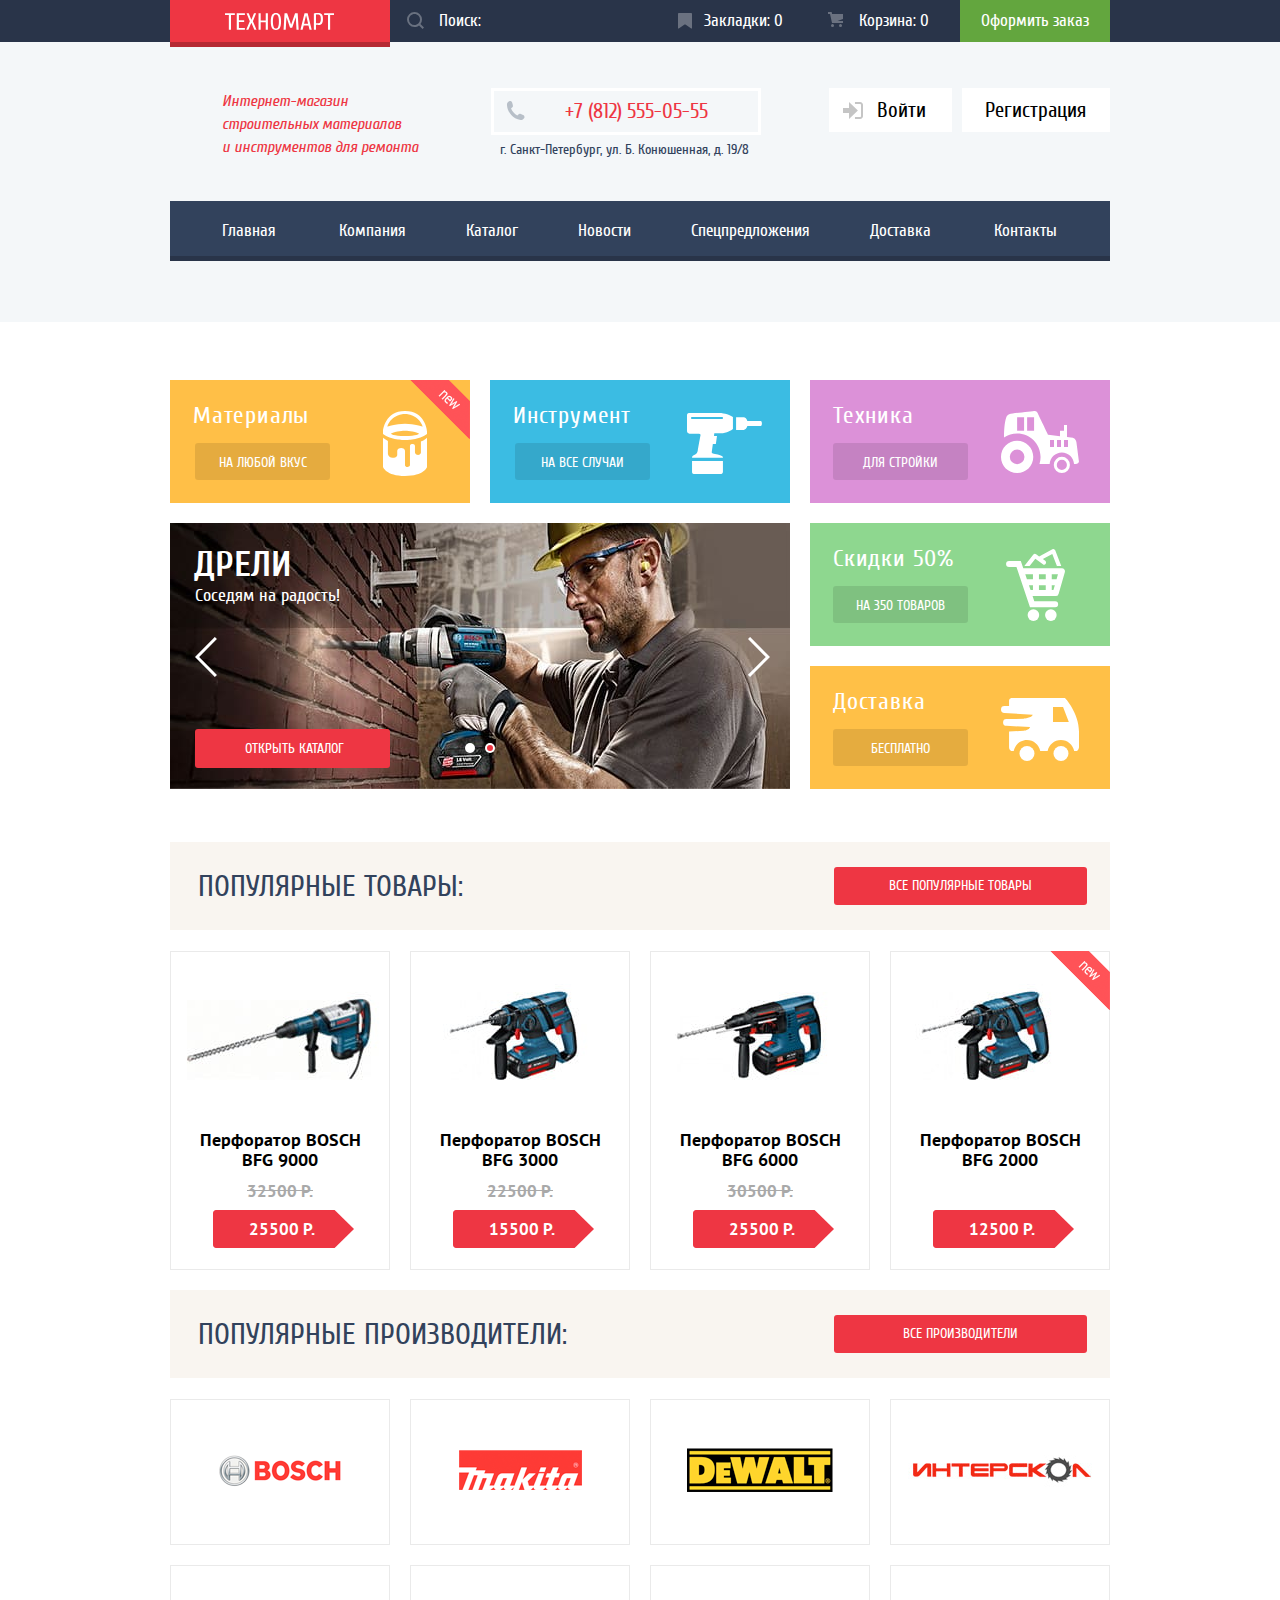
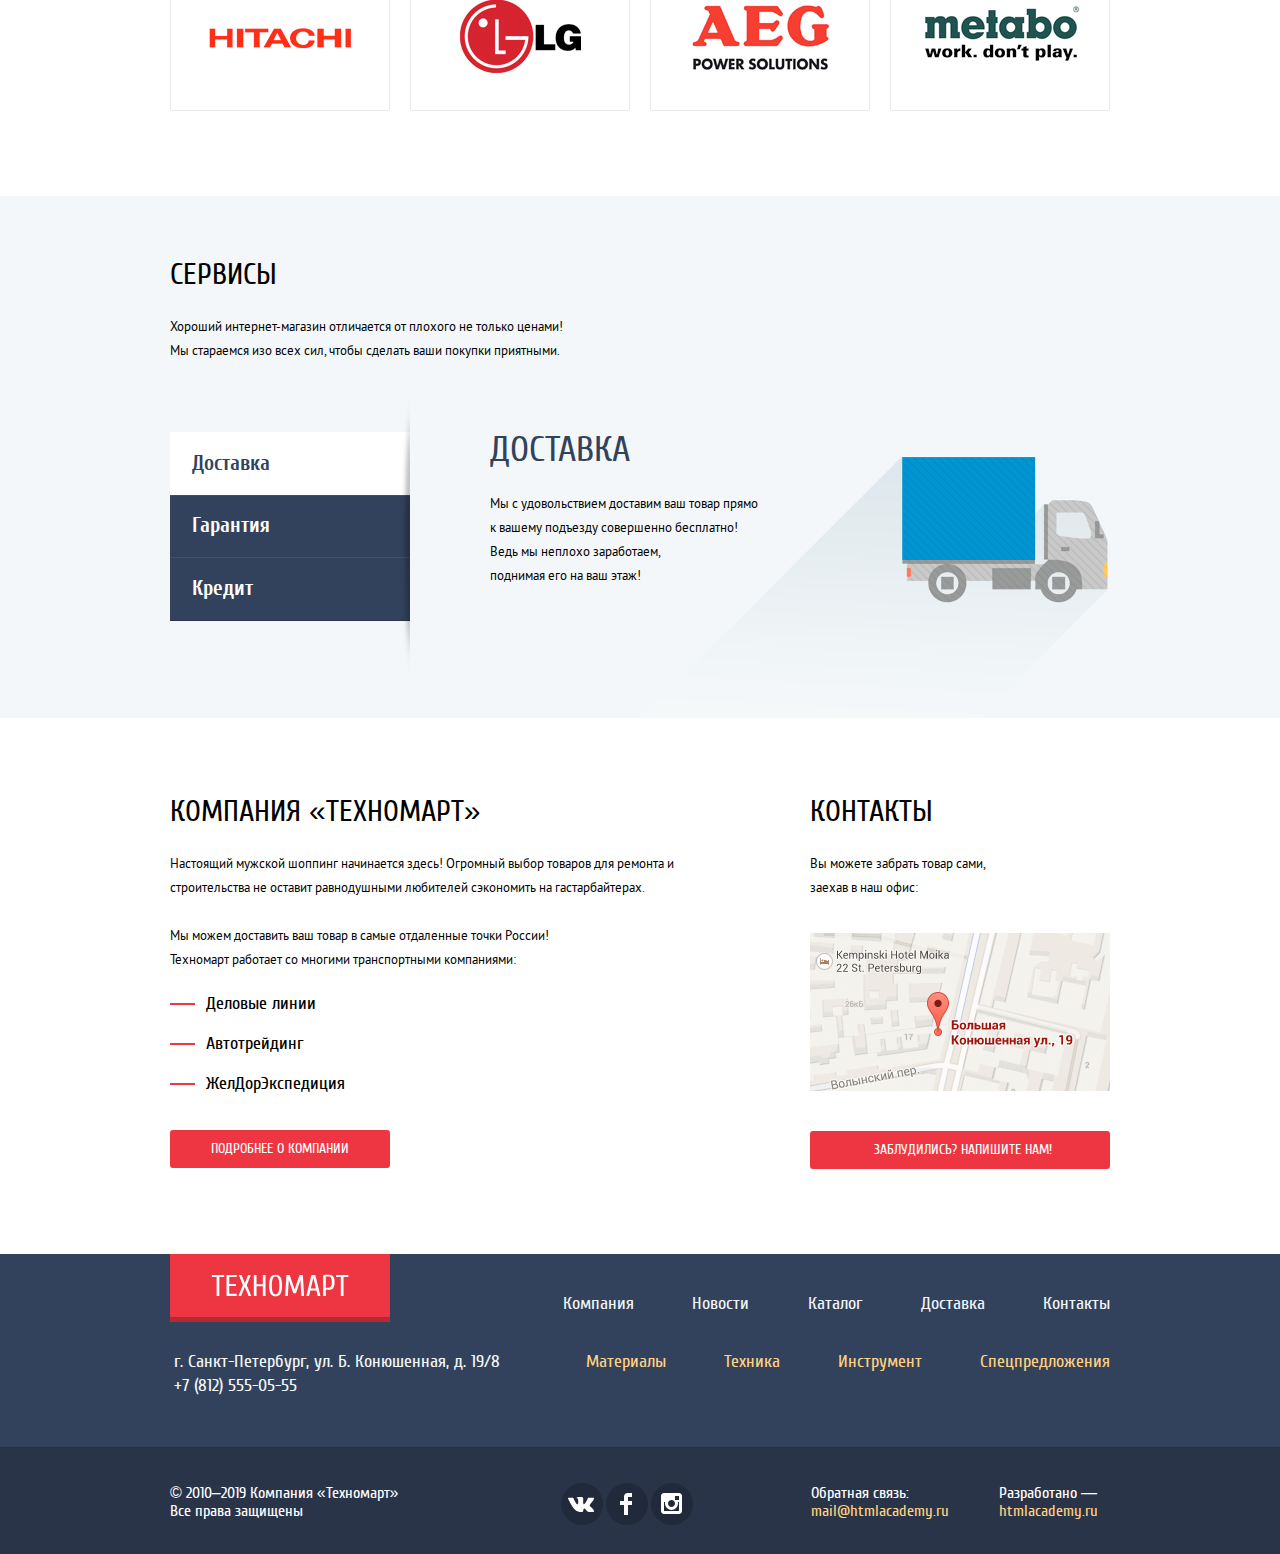
==== index.html @ 4da07284 "Завершила стилизацию" ====
<!DOCTYPE html>
<html lang="ru">
  <head>
    <meta charset="utf-8">
    <title>HTML Academy: Техномарт</title>
    <link href="css/normalize.css" rel="stylesheet">
    <link href="css/style.css" rel="stylesheet">
  </head>
  <body>

    <!--Размтетка шапки-->

      <header class="main-header">
        <div class="main-navigation">
          <div class="main-navigation-wrapper container">
            <a class="main-header-logo">
              <img src="img/logo-technomart.svg" alt="Техномарт" width="109" height="19">
            </a>
            <form class="search" action="https://echo.htmlacademy.ru/" method="GET">
              <label class="visually-hidden" for="search">Поиск</label>
              <input class="search-input" type="text" id="search" name="search" placeholder="Поиск:">
              <button class="search-button" type="submit">
                <svg xmlns="http://www.w3.org/2000/svg" width="17" height="17" viewBox="0 0 17 17"><path fill="#ffffff" d="M17 15.586l-3.542-3.542A7.465 7.465 0 0 0 15 7.5 7.5 7.5 0 1 0 7.5 15c1.71 0 3.282-.579 4.544-1.542L15.586 17 17 15.586zM2 7.5C2 4.467 4.467 2 7.5 2 10.532 2 13 4.467 13 7.5c0 3.032-2.468 5.5-5.5 5.5A5.506 5.506 0 0 1 2 7.5z"/></svg>
                <span class="visually-hidden">Кнопка поиска</span>
              </button>
            </form>
            <ul>
              <li><a class="main-navigation-links bookmarks" href="#">Закладки: 0</a></li>
              <li><a class="main-navigation-links basket" href="#">Корзина: 0</a></li>
              <li><a class="order" href="#">Оформить заказ</a></li>
            </ul>
          </div>
        </div>

        <div class="user-navigation container">
          <h1>Интернет-магазин строительных материалов и&nbsp;инструментов для ремонта</h1>
          <p class="user-navigation-contacts">
            <a class="phone" href="tel:+78125550555">+7 (812) 555-05-55</a>
            <span class="adress">г. Санкт-Петербург, ул. Б. Конюшенная, д. 19/8</span>
          </p>
          <ul>
            <li>
              <a class="user-navigation-button login" href="#">
                <svg xmlns="http://www.w3.org/2000/svg" width="20" height="17" viewBox="0 0 20 17">
                  <path fill="#c5c5c5" d="M14.875 8.5L6 0v6H0v5h6v6z"/>
                  <path fill="#c5c5c5" d="M16.986 15.01h-5.027V17h5.027c2.178 0 3.004-1.81 3.029-3.026V3.028C19.99 1.811 19.164 0 16.986 0h-5.027v1.99h5.027c.839 0 .992.681 1.01 1.057v10.904c-.017.376-.171 1.059-1.01 1.059z"/>
                </svg>
                <span>Войти</span>
              </a>
            </li>
            <li><a class="user-navigation-button registration" href="#">Регистрация</a></li>
          </ul>
        </div>

        <nav class="site-navigation container">
          <ul>
            <li class="site-navigation-main-link"><a >Главная</a></li>
            <li class="site-navigation-company-link"><a href="about-company.html">Компания</a></li>
            <li><a href="catalog.html">Каталог</a></li>
            <li><a href="news.html">Новости</a></li>
            <li><a href="special-offer.html">Спецпредложения</a></li>
            <li><a href="delivery.html">Доставка</a></li>
            <li class="site-navigation-contacts-link"><a href="#contacts">Контакты</a></li>
          </ul>
        </nav>
      </header>

    <!--Разметка основной части-->

      <main>
        <section class="catalog container">
          <h2 class="visually-hidden">Ассортимент</h2>
            <ul class="assortment assortment-wrapper">
              <li class="materials flag">
                <span>Материалы</span>
                <a href="materials.html">На любой вкус</a>
              </li>
              <li class="tool">
                <span>Инструмент</span>
                <a href="tool.html">На все случаи</a>
              </li>
              <li class="technics">
                <span>Техника</span>
                <a href="technics.html">Для стройки</a>
              </li>
            </ul>

            <div class="slide-wrapper">
              <div class="slide-container">
                <ul class="slide-tool">
                  <li class="drill">
                    <h3>Дрели</h3>
                    <span>Соседям на радость!</span>
                    <img src="img/slide-image1.jpg" alt="Дрели" width="620" height="266">
                    <a class="red-button slide-red-button" href="catalog-drill.html">Открыть каталог</a>
                  </li>
                  <li class="hummer-drill">
                    <h3>Перфораторы</h3>
                    <span>Настоящие мужские игрушки</span>
                    <img src="img/slide-image2.jpg" alt="Перфораторы" width="620" height="266">
                    <a class="red-button slide-red-button" href="catalog-hammer-drill.html">Открыть каталог</a>
                  </li>
                </ul>
                <div>
                  <button class="forward" type="button"><span class="visually-hidden">Вперед</span></button>
                  <button class="back" type="button"><span class="visually-hidden">Назад</span></button>
                </div>
                <div>
                  <button class="slide-1" type="button"><span class="visually-hidden">Слайд 1</span></button>
                  <button class="slide-2 indicator" type="button"><span class="visually-hidden">Слайд 2</span></button>
                </div>
              </div>

              <ul class="assortment">
                <li class="discounts">
                  <span>Скидки 50%</span>
                 <a href="discounts.html">На 350 ТОВАРОВ</a>
               </li>
                <li class="delivery">
                  <span>Доставка</span>
                  <a href="delivery.html">Бесплатно</a>
                </li>
              </ul>
            </div>
        </section>

        <section class="goods container">
          <div class="popular">
            <h2>Популярные товары:</h2>
            <a class="red-button red-button-popular" href="popular.html">Все популярные товары</a>
          </div>
          <ul class="catalog-list list-wrapper">
            <li class="catalog-item">
              <a href="catalog-item.html">
                <h3>Перфоратор BOSCH BFG 9000</h3>
                <p class="catalog-item-image">
                  <img src="img/item-image1.jpg"  alt="Перфоратор BOSCH BFG 9000" width=218 height="170">
                </p>
              </a>
              <del>32500 р.</del>
              <p class="new-price">25500 р.</p>
              <div class="item-buttons">
                <button class="button-buy" type="button">Купить</button>
                <button class="button-bookmark" type="button">В закладки</button>
              </div>
            </li>

            <li class="catalog-item">
             <a href="catalog-item.html">
               <h3>Перфоратор BOSCH BFG 3000</h3>
               <p class="catalog-item-image">
                 <img src="img/item-image2.jpg" alt="Перфоратор BOSCH BFG 3000" width="218" height="170">
               </p>
             </a>
             <del>22500 р.</del>
             <p class="new-price">15500 р.</p>
             <div class="item-buttons">
               <button class="button-buy" type="button">Купить</button>
               <button class="button-bookmark" type="button">В закладки</button>
             </div>
           </li>

            <li class="catalog-item">
              <a href="catalog-item.html">
                <h3>Перфоратор BOSCH BFG 6000</h3>
                <p class="catalog-item-image">
                  <img src="img/item-image3.jpg" alt="Перфоратор BOSCH BFG 6000" width="218" height="170">
                </p>
              </a>
              <del>30500 р.</del>
              <p class="new-price">25500 р.</p>
              <div class="item-buttons">
                <button class="button-buy" type="button">Купить</button>
                <button class="button-bookmark" type="button">В закладки</button>
              </div>
            </li>

            <li class="catalog-item no-sale-item flag">
              <a href="catalog-item.html">
                <h3>Перфоратор BOSCH BFG 2000</h3>
                <p class="catalog-item-image">
                  <img src="img/item-image4.jpg" alt="Перфоратор BOSCH BFG 2000" width="218" height="170">
                </p>
              </a>
              <p class="new-price">12500 р.</p>
              <div class="item-buttons">
                <button class="button-buy" type="button">Купить</button>
                <button class="button-bookmark" type="button">В закладки</button>
              </div>
            </li>
          </ul>
        </section>

        <section class="manufacturers container">
          <div class="popular">
            <h2>Популярные производители:</h2>
            <a class="red-button red-button-popular" href="manufacturers.html">Все производители</a>
          </div>
          <ul class="manufacturers-item">
            <li>
              <a class="item-bosch" href="#">
                <img src="img/bosch.png" alt="BOSCH" width="126" height="37">
              </a>
            </li>

            <li>
              <a class="item-makita" href="#">
                <img src="img/makita.png" alt="Makita" width="123" height="40">
              </a>
            </li>

            <li>
              <a class="item-dewalt" href="#">
                <img src="img/de-walt.png" alt="DeWALT" width="146" height="44">
              </a>
            </li>

            <li>
              <a class="item-interscol" href="#">
                <img src="img/interscol.png" alt="Интерскол" width="200" height="88">
              </a>
            </li>

            <li>
              <a class="item--hitachi" href="#">
                <img src="img/hitachi.png" alt="HITACHI" width="169" height="31">
              </a>
            </li>

            <li>
              <a class="item-lg" href="#">
                <img src="img/lg.png" alt="LG" width="121" height="73">
              </a>
            </li>

            <li>
              <a class="item-aeg" href="#">
                <img src="img/aeg.png" alt="AEG power solitions" width="151" height="96">
              </a>
            </li>

            <li>
              <a class="item-metabo" href="#">
                <img src="img/metabo.png" alt="Metabo" width="204" height="69">
              </a>
            </li>
          </ul>
        </section>

        <section class="services">
          <div class="container">
            <h2 class="heading">Сервисы</h2>
            <p class ="description">Хороший интернет-магазин отличается от плохого не только ценами!<br>
              Мы стараемся изо всех сил, чтобы сделать ваши покупки приятными.</p>
            <div class="services-slide-wrapper">
              <div class="services-buttons">
                <button class="services-button services-active" type="button">Доставка</button>
                <button class="services-button" type="button">Гарантия</button>
                <button class="services-button" type="button">Кредит</button>
              </div>
              <ul class="services-slider">
                <li class="slide-delivery">
                  <h3 class="services-heading">Доставка</h3>
                  <p class="services-description">Мы с удовольствием доставим ваш товар прямо
                    к вашему подъезду совершенно бесплатно!
                    Ведь мы неплохо заработаем,<br>
                    поднимая его на ваш этаж!</p>
                </li>
                <li class="slide-guarantee">
                  <h3 class="services-heading">Гарантия</h3>
                  <p class ="services-description">Если купленный у нас товар поломается или заискрит,<br>
                    а также в случае пожара, спровоцированного его возгоранием, вы всегда можете быть уверены в нашей гарантии. Мы обменяем сгоревший товар на новый.<br>
                    Дом уж восстановите как-нибудь сами.</p>
                </li>
                <li class="slide-credit">
                  <h3 class="services-heading">Кредит</h3>
                  <p class ="services-description">Залезть в долговую яму стало проще!
                    Кредитные консультанты придут вам на помощь.</p>
                  <a class="red-button credit-red-button" href="#">Отправить заявку</a>
                </li>
              </ul>
            </div>
          </div>
        </section>

        <section class="about-company container">
          <div class="about-company-wrapper">
            <h2 class="visually-hidden">О компании</h2>
            <div class="about-company-transport">
              <h3 class="heading">Компания «Техномарт»</h3>
              <p class ="description">Настоящий мужской шоппинг начинается здесь!
              Огромный выбор товаров для ремонта и строительства
              не оставит равнодушными любителей сэкономить на гастарбайтерах.
              </p>
              <div class="transport-wrapper">
                <p class ="description">Мы можем доставить ваш товар в самые отдаленные точки России!
                Техномарт работает со многими транспортными компаниями:
                </p>
                <ul>
                  <li>Деловые линии</li>
                  <li>Автотрейдинг</li>
                  <li>ЖелДорЭкспедиция</li>
                </ul>
              </div>
              <a class="red-button" href="about-company.html">Подробнее о компании</a>
            </div>
          </div>

          <div class="contacts-wrapper">
            <div class="contacts" id="contacts">
              <h3 class="heading">Контакты</h3>
              <p class ="description">Вы можете забрать товар сами,<br>
              заехав в наш офис:</p>
            </div>
            <a class="map" href="map.html">
              <img src="img/map.png" alt="Наш адрес: г. Санкт-Петербург, ул. Большая Конюшенная, дом 19/8" width="300" height="158">
            </a>
            <a class="red-button" href="modal-window.html">Заблудились? Напишите нам!</a>
          </div>
        </section>
      </main>

    <!--Разметка футера-->

      <footer class="main-footer">
        <div class="container">
          <div class="footer-flex">
            <div class="footer-logo-wrapper">
              <a class="logo-footer">
                <img src="img/logo-footer.svg" alt="Техномарт" width="138" height="23">
              </a>
              <address class="footer-adress">г. Санкт-Петербург, ул. Б. Конюшенная, д. 19/8
                +7 (812) 555-05-55
              </address>
            </div>
            <div class="footer-nav-wrapper">
              <ul class="footer-nav">
                <li><a href="about-company.html">Компания</a></li>
                <li><a href="news.html">Новости</a></li>
                <li><a href="catalog.html">Каталог</a></li>
                <li><a href="delivery.html">Доставка</a></li>
                <li><a href="#contacts">Контакты</a></li>
              </ul>
              <ul class="footer-assortment">
                <li><a href="materials.html">Материалы</a></li>
                <li><a href="technics.html">Техника</a></li>
                <li><a href="tool.html">Инструмент</a></li>
                <li><a href="special-offer.html">Спецпредложения</a></li>
              </ul>
            </div>
          </div>
        </div>

        <div class="footer-copyright">
          <div class="copyright-wrapper container">
            <p class="footer-copyright-company">© 2010–2019 Компания «Техномарт»
              <span>Все права защищены</span>
            </p>
            <div class="footer-social">
              <a class="social-button footer-vkontakte" href="#"><span class="visually-hidden">Вконтакте</span></a>
              <a class="social-button footer-facebook" href="#"><span class="visually-hidden">Фейсбук</span></a>
              <a class="social-button footer-instagram" href="#"><span class="visually-hidden">Инстаграм</span></a>
            </div>
            <p class="feedback">
              <span>Обратная связь:</span>
              <span><a class="copyright-links" href="mailto:mail@htmlacademy.ru">mail@htmlacademy.ru</a></span>
            </p>
            <p class="development">
              <span>Разработано —</span>
              <a class="copyright-links" href="https://htmlacademy.ru/intensive/htmlcss">htmlacademy.ru</a>
            </p>
          </div>
       </div>
     </footer>

     <!--Модальные окна-->

      <section class="modal modal-form">
        <h2 class="visually-hidden">Форма обратной связи</h2>
        <form action="https://echo.htmlacademy.ru/" method="POST">
          <div class="modal-form-wrapper">
            <p class="modal-name">
              <label class="modal-label" for="user-name">Ваше имя:</label>
              <input class="modal-placeholder user-data" type="text" name="user-name" id="user-name" placeholder="Имя Фамилия">
            </p>
            <p class="modal-email">
              <label class="modal-label" for="user-email">Ваш e-mail:</label>
              <input class="modal-placeholder user-data" type="email" name="user-email" id="user-email" placeholder="email@example.com">
            </p>
          </div>
          <p class="modal-letter">
            <label class="modal-label" for="letter">Текст письма:</label>
            <textarea class="modal-placeholder user-letter" name="letter" id="letter" rows="4" cols="80" placeholder="В свободной форме"></textarea>
          </p>
          <div class="modal-buttons">
            <button class="red-button modal-button" type="submit">Отправить</button>
            <button class="modal-close" type="button">
              <span class="visually-hidden">Закрыть</span>
            </button>
          </div>
        </form>
      </section>

      <div class="modal modal-map">
        <iframe src="https://www.google.com/maps/embed?pb=!1m18!1m12!1m3!1d1998.599104034157!2d30.32125608441093!3d59.93879418736833!2m3!1f0!2f0!3f0!3m2!1i1024!2i768!4f13.1!3m3!1m2!1s0x4696310fca5ba729%3A0xea9c53d4493c879f!2z0JHQvtC70YzRiNCw0Y8g0JrQvtC90Y7RiNC10L3QvdCw0Y8g0YPQuy4sIDE5LCDQodCw0L3QutGCLdCf0LXRgtC10YDQsdGD0YDQsywgMTkxMTg2!5e0!3m2!1sru!2sru!4v1580028129261!5m2!1sru!2sru" width="940" height="446" style="border:0;" allowfullscreen=""></iframe>
        <button class="modal-close" type="button">
          <span class="visually-hidden">Закрыть</span>
        </button>
      </div>

  </body>
</html>
---- css/style.css ----
@font-face {
  font-family: "Cuprum";
  font-style: normal;
  font-weight: 400;
  src: url("../fonts/cuprum.woff2") format("woff2"),
       url("../fonts/cuprum.woff") format("woff");

}

@font-face {
  font-family: "Cuprum";
  font-style: italic;
  font-weight: 400;
  src: url("../fonts/cuprumitalic.woff2") format("woff2"),
       url("../fonts/cuprumitalic.woff") format("woff");
}

@font-face {
  font-family: "Cuprum";
  font-style: normal;
  font-weight: 700;
  src: url("../fonts/cuprumbold.woff2") format("woff2"),
       url("../fonts/cuprumbold.woff") format("woff");
}


@font-face {
  font-family: "PT Sans";
  font-style: normal;
  font-weight: 400;
  src: url("../fonts/ptsans.woff2") format("woff2"),
       url("../fonts/ptsans.woff") format("woff");
}


@font-face {
  font-family: "PT Sans";
  font-style: normal;
  font-weight: 700;
  src: url("../fonts/ptsansbold.woff2") format("woff2"),
       url("../fonts/ptsansbold.woff") format("woff");
}


*, *::before, *::after {
  box-sizing: inherit;
}

html {
  box-sizing: border-box;
}

body {
  min-width: 960px;
  margin: 0;
  padding: 0;

  font-family: "PT Sans", Arial, sans-serif;
  font-size: 13px;
  line-height: 24px;
  font-weight: 400;
  color: #000000;

  background-color: #ffffff;
  background-repeat: no-repeat;
}

.container {
  width: 960px;
  padding-left: 10px;
  padding-right: 10px;
  margin: 0 auto;
}

a {
  text-decoration: none;
}

img {
  max-width: 100%;
  height: auto;
}

.visually-hidden {
  position: absolute;
  width: 1px;
  height: 1px;
  margin: -1px;
  padding: 0;

  overflow: hidden;
  border: 0;
  clip: rect(0 0 0 0);
}


/*Стилизация header*/

.main-header {
  padding-bottom: 48px;

  font-family: "Cuprum", Arial, sans-serif;
  background-color: #f4f7f9;
}

.main-navigation,
.search-input {
  font-size: 17px;
  line-height: 18px;
  color: #ffffff;

  background-color: #293449;
}

.main-navigation-wrapper {
  display: flex;
  flex-wrap: wrap;
}

.main-header-logo {
  display: block;
  width: 220px;
  padding-top: 13px;
  padding-right: 56px;
  padding-bottom: 7px;
  padding-left: 55px;

  background-color: #ee3643;
  box-shadow: 0px 5px 0 0 #b52933;
}

.main-header-logo:hover,
.main-header-logo:focus {
  background-color: #ca2c37;
  outline: none;
}

.main-header-logo:active {
  background-color: #ba2732;
  outline: none;
}

.search {
  display: flex;
  justify-content: flex-end;
  flex-direction: row-reverse;
  width: 270px;
}

.search-button {
  width: 45px;
  background-color: #293449;
  border: none;
}

.search-button svg {
  width: 17px;
  height: 17px;
  margin-top: 3px;
  margin-left: 5px;
}

.search-button path {
  opacity: 0.3;
}

.search-input {
  display: block;
  width: 221px;
  padding-top: 12px;
  padding-bottom: 12px;
  padding-left: 4px;

  border: none;
}

.search-input::placeholder {
  color: #ffffff;
  opacity: 1;
}

.search-input:hover + .search-button {
  background-color: #212a3a;
}

.search-input:hover + .search-button path {
  opacity: 1;
}

.search-input:focus + .search-button {
  background-color: #ffffff;
}

.search-input:focus + .search-button path {
  fill: #ee3643;
  opacity: 1;
}

.main-navigation ul {
  display: flex;
  justify-content: flex-end;
  flex-wrap: wrap;
  width: 450px;
  margin-top: 0px;
  margin-bottom: 0px;
  margin-left: auto;
  padding: 0px;

  list-style: none;
}

.main-navigation li {
  width: 150px;
}

.main-navigation a {
  display: block;

  color: inherit;
}

.search-input:hover,
.main-navigation-links:hover,
.main-navigation-links:focus {
  background-color: #212a3a;
  outline: none;
}

.search-input:focus {
  background-color: #ffffff;
  outline: none;
  color: #000000;
}

.main-navigation-links {
  padding-left: 44px;
  padding-top: 12px;
  padding-bottom: 12px;
}

.main-navigation-links:active {
  background-color: #161d29;
  outline: none;
  color: rgba(255, 255, 255, 0.6);
}

.bookmarks {
  position: relative;
}

.bookmarks::before {
  content: "";
  position: absolute;

  width: 14px;
  height: 16px;

  background-image: url("../img/icon-bookmark.svg");
  background-repeat: no-repeat;

  top: 13px;
  left: 18px;

  opacity: 0.3;
}

.basket {
  position: relative;

  padding-left: 49px;
}

.basket::before {
  content: "";
  position: absolute;

  width: 15px;
  height: 15px;

  background-image: url("../img/icon-cart.svg");
  background-repeat: no-repeat;

  top: 12px;
  left: 18px;

  opacity: 0.3;
}

.bookmarks:hover::before,
.bookmarks:focus::before,
.basket:hover::before,
.basket:focus::before {
  opacity: 1;
}

.bookmarks:active::before,
.basket:active::before {
  opacity: 0.5;
}
.order {
  text-align: center;
  padding-top: 12px;
  padding-bottom: 12px;

  background-color: #63a63e;
}

.order:hover,
.order:focus {
  background-color: #5fbb2d;
  outline: none;
}

.order:active {
  background-color: #518534;
  outline: none;
  color: rgba(255, 255, 255, 0.5);
}

.user-navigation {
  display: flex;
  flex-wrap: wrap;
  margin-bottom: 39px;
  padding-top: 30px;
}

.user-navigation h1,
.user-navigation-name {
  width: 200px;
  margin-left: 52px;
  margin-top: 18px;
  margin-bottom: 0px;

  font-size: 16px;
  line-height: 23px;
  font-weight: 400;
  font-style: italic;
  color: #ee3643;
}

.user-navigation-contacts {
  display: flex;
  flex-direction: column;
  width: 280px;
  margin-top: 16px;
  margin-left: 69px;
  margin-bottom: 0px;
}

.phone {
  width: 270px;
  position: relative;
  padding-top: 10px;
  padding-right: 49px;
  padding-bottom: 10px;
  padding-left: 69px;

  font-size: 21px;
  line-height: 21px;
  text-align: center;
  color: #ee3643;

  border: 3px solid #ffffff;
}

.phone::before {
  content: "";
  position: absolute;

  width: 19px;
  height: 19px;

  background-image: url("../img/icon-phone.svg");
  background-repeat: no-repeat;

  top: 10px;
  left: 12px;
}

.adress {
  display: block;
  margin-top: 3px;
  margin-left: 9px;

  font-size: 14px;
  line-height: 24px;
  color: #32425c;
}

.user-navigation ul {
  display: flex;
  justify-content: space-between;
  flex-wrap: wrap;
  margin-top: 28px;
  margin-bottom: 0px;
  margin-left: auto;
  padding-left: 0px;

  list-style: none;
}

.user-navigation-button {
  padding-top: 10px;
  padding-bottom: 10px;

  font-size: 21px;
  line-height: 21px;
  color: #000000;

  background-color: #ffffff;
}

.user-navigation-button:hover,
.user-navigation-button:focus {
  color: #ee3643;
  outline: none;
}

.user-navigation-button:active {
  color: rgba(0, 0, 0, 0.3);
  outline: none;
}

.login {
  position: relative;
  padding-right: 26px;
  padding-left: 48px;
}

.login svg {
  position: absolute;
  width: 20px;
  height: 17px;

  top: 14px;
  left: 14px;
}

.login:hover path,
.login:focus path {
  fill: #32425C;
}

.login:active path {
  fill: #c5c5c5;
}

.registration {
  margin-left: 10px;
  padding-right: 24px;
  padding-left: 23px;
}

.site-navigation {
  width: 940px;
  margin: 0 auto;
  padding: 0px;

  background-color: #32425c;
  box-shadow: inset 0px -5px 0 0 #293449;
}

.site-navigation ul {
  display: flex;
  flex-wrap: wrap;

  margin-top: 0px;
  margin-right: 0px;
  margin-left: 0px;
  padding-left: 0px;
  padding-right: 0px;

  list-style: none;
}

.site-navigation a {
  display: block;
  padding-top: 21px;
  padding-right: 30px;
  padding-bottom: 22px;
  padding-left: 30px;

  font-size: 17px;
  line-height: 17px;
  text-align: center;
  color: #ffffff;
}

.site-navigation-main-link a {
  padding-left: 52px;
}

.site-navigation-company-link a,
.site-navigation-contacts-link a {
  padding-left: 33px;
}

.site-navigation-contacts-link a {
  padding-right: 52px;
}

.site-navigation a:hover,
.site-navigation a:focus {
  background-color: #293449;
  outline: none;
}

.site-navigation a:active {
  background-color: #1d2739;
  color: rgba(255, 255, 255, 0.5);
  outline: none;
}

/*стилизация main*/


.catalog {
  margin-bottom: 53px;

  font-family: "Cuprum", Arial, sans-serif;
}

.assortment {
  padding-left: 0px;
  margin-top: 0px;
  margin-bottom: 0px;

  list-style: none;
}

.assortment-wrapper {
  display: flex;
  justify-content: space-between;
  flex-wrap: wrap;

  margin-top: 58px;
  margin-bottom: 20px;
}

.assortment li {
  width: 300px;
  padding-top: 21px;
  padding-bottom: 23px;
  padding-left: 23px;
}

.assortment span {
  display: block;
  margin-bottom: 12px;

  font-size: 24px;
  line-height: 30px;
  color: #ffffff;
  letter-spacing: 0.8px;
}

.assortment a {
  display: block;
  width: 135px;

  margin-left: 2px;
  padding-top: 11px;
  padding-bottom: 8px;

  font-size: 14px;
  line-height: 18px;
  color: #ffffff;
  text-transform: uppercase;
  text-align: center;

  background-color: rgba(0, 0, 0, 0.1);
  border-radius: 3px;
}

.assortment a:hover,
.assortment a:focus {
  background-color: rgba(0, 0, 0, 0.2);
  outline: none;
}

.assortment a:active {
  background-color: rgba(0, 0, 0, 0.3);
  outline: none;
}

.materials {
  position: relative;

  background-color: #ffbf47;
}

.materials::before {
  content: "";
  position: absolute;

  width: 44px;
  height: 65px;

  background-image: url("../img/icon-1.svg");
  background-repeat: no-repeat;

  top: 31px;
  right: 43px;
}

.flag {
  position: relative;
}

.flag::after {
  content: "";
  position: absolute;

  width: 60px;
  height: 59px;

  background-image: url("../img/new-flag.png");
  background-repeat: no-repeat;

  top: 0px;
  right: 0px;
}

.tool {
  position: relative;

  background-color: #3bbce3;
}

.tool::before {
  content: "";
  position: absolute;

  width: 75px;
  height: 61px;

  background-image: url("../img/icon-2.svg");
  background-repeat: no-repeat;

  top: 33px;
  right: 28px;
}

.technics {
  position: relative;

  background-color: #dc91d8;
}

.technics::before {
  content: "";
  position: absolute;

  width: 78px;
  height: 62px;

  background-image: url("../img/icon-3.svg");
  background-repeat: no-repeat;

  top: 31px;
  right: 31px;
}

.technics a {
  margin-left: 0px;
}

/* стилизация слайдера */

.slide-wrapper {
  display: flex;
  justify-content: space-between;
}

.slide-container {
  position: relative;
}

.slide-tool {
  margin-top: 0px;
  margin-bottom: 0px;
  padding-left: 0px;

  list-style: none;
}

.slide-tool li {
  width: 620px;
  position: relative;

  background-color: #706d6d;
}

.slide-tool h3 {
  position: absolute;
  margin-top: 0px;
  margin-bottom: 0px;

  top: 24px;
  left: 24px;

  font-size: 36px;
  line-height: 36px;
  font-weight: 700;
  color: #ffffff;
  text-transform: uppercase;
}

.slide-tool img {
  display: block;
}

.slide-tool span {
  display: block;
  position: absolute;

  top: 61px;
  left: 25px;

  font-size: 18px;
  line-height: 24px;
  color: #ffffff;
}

.red-button {
  display: block;

  font-family: "Cuprum", Arial, sans-serif;
  font-size: 14px;
  line-height: 18px;
  text-align: center;
  color: #ffffff;
  text-transform: uppercase;

  background-color: #ee3643;
  border-radius: 3px;
}

.red-button:hover,
.red-button:focus {
  background-color: #ca2c37;
  outline: none;
}

.red-button:active {
  background-color: #ba2732;
}

.slide-red-button {
  position: absolute;
  width: 195px;
  padding-top: 11px;
  padding-bottom: 10px;
  padding-left: 4px;

  left: 25px;
  bottom: 21px;
}

.back {
  position: absolute;
  width: 22px;
  height: 40px;
  top: 114px;
  left: 25px;

  background-color: transparent;
  background-image: url("../img/icon-left.svg");
  background-repeat: no-repeat;

  border: none;
}

.forward {
  position: absolute;
  width: 22px;
  height: 40px;
  top: 114px;
  right: 20px;

  background-color: transparent;
  background-image: url("../img/icon-right.svg");
  background-repeat: no-repeat;

  border: none;
}

.back:hover,
.back:focus,
.forward:hover,
.forward:focus {
  opacity: 0.5;
}

.back:active,
.forward:active {
  opacity: 0.3;
}

.slide-1 {
  position: absolute;
  width: 10px;
  height: 10px;
  padding-left: 0px;
  padding-right: 0px;
  bottom: 36px;
  left: 295px;

  background-color: #ffffff;
  background-repeat: no-repeat;
  border: none ;

  border-radius: 50%;
}

.slide-2 {
  position: absolute;
  width: 10px;
  height: 10px;
  padding-left: 0px;
  padding-right: 0px;
  bottom: 36px;
  right: 295px;

  background-color: #ffffff;
  background-repeat: no-repeat;
  border: none ;

  border-radius: 50%;
}


.indicator::before {
  content: "";
  position: absolute;

  top: 2px;
  left: 2px;

  width: 6px;
  height: 6px;

  background-color: #ee3643;
  background-repeat: no-repeat;

  border-radius: 50%;
}

.hummer-drill {
  display: none;
}

.discounts {
  position: relative;
  margin-bottom: 20px;

  background-color: #8ed78f;
}

.delivery {
  position: relative;
  background-color: #ffc047;
}

.discounts a,
.delivery a {
  margin-left: 0px;
  padding-top: 11px;
}

.discounts::before {
  content: "";
  position: absolute;

  width: 59px;
  height: 72px;

  background-image: url("../img/icon-4.svg");
  background-repeat: no-repeat;

  top: 26px;
  right: 45px;
}

.delivery::before {
  content: "";
  position: absolute;

  width: 78px;
  height: 63px;

  background-image: url("../img/icon-5.svg");
  background-repeat: no-repeat;

  top: 32px;
  right: 31px;
}

/* популярные товары */

.popular {
  display: flex;
  justify-content: space-between;
  margin-bottom: 21px;

  background-color: #f9f5f0;
}

.popular h2 {
  margin-top: 30px;
  margin-bottom: 27px;
  margin-left: 28px;

  font-family: "Cuprum", Arial, sans-serif;
  font-size: 30px;
  line-height: 30px;
  color: #32425c;
  font-weight: 400;
  text-transform: uppercase;
}

.red-button-popular {
  width: 253px;
  margin-top: 25px;
  margin-right: 23px;
  margin-bottom: 25px;
  margin-left: auto;
  padding-top: 10px;
  padding-bottom: 10px;
}

.catalog-list {
  margin-top: 0px;
  margin-bottom: 0px;
  padding-left: 0px;

  list-style: none;
}

.list-wrapper {
  display: flex;
  justify-content: space-between;
  flex-wrap: wrap;
}

.catalog-item {
  position: relative;
  width: 220px;
  margin-bottom: 20px;

  border: 1px solid #eaeaea;
}

.catalog-item-image {
  margin-top: 0px;
  margin-bottom: 8px;
}

.catalog-item a {
  display: flex;
  flex-direction: column-reverse;
}

.catalog-item:hover {
  box-shadow: 0px 10px 25px 0 rgba(41, 52, 73, 0.5);
}

.catalog-item h3 {
  margin-top: 0px;
  margin-bottom: 12px;
  padding-right: 15px;
  padding-left: 15px;

  font-size: 18px;
  line-height: 20px;
  font-weight: 700;
  text-align: center;
  color: #000000;
}

.catalog-item img {
  display: block;
  margin: 0 auto;
}

.catalog-item.flag::after {
  top: -1px;
  right: -1px;

  z-index: 20;
}

.catalog-item del {
  display: block;
  margin-bottom: 7px;

  font-size: 17px;
  line-height: 18px;
  font-weight: 700;
  text-transform: uppercase;
  text-align: center;
  color: #a9a9a9;
}

.new-price {
  margin-top: 0px;
  margin-bottom: 18px;
  margin-left: 7px;

  padding-top: 13px;
  padding-right: 40px;
  padding-bottom: 13px;
  padding-left: 36px;

  font-size: 17px;
  line-height: 18px;
  font-weight: 700;
  text-align: center;
  color: #ffffff;
  text-transform: uppercase;

  background-image: url("../img/item-button.svg");
  background-repeat: no-repeat;
  background-position: center;
}

.no-sale-item h3 {
  margin-bottom: 37px;
}

.item-buttons {
  position: absolute;
  top: 0px;
  left: 0px;

  width: 218px;
  height: 170px;
  padding-top: 43px;
  padding-right: 0px;
  padding-bottom: 40px;
  padding-left: 0px;

  background-color: rgba(255,255,255,0.9);
  z-index: 10;
}

.button-buy,
.button-bookmark {
  display: block;
  width: 135px;

  margin: 0 auto;
  margin-bottom: 8px;
  padding-top: 7px;
  padding-bottom: 7px;

  font-family: "Cuprum", Arial, sans-serif;
  font-size: 14px;
  line-height: 18px;
  font-weight: 400;
  text-align: center;
  text-transform: uppercase;

  border: none;
  border-radius: 3px;
}

.button-buy {
  position: relative;
  padding-top: 10px;
  padding-bottom: 10px;

  color: #ffffff;

  background-color: #63a63e;
  box-shadow: inset 0px -3px 0 0 #367315;
}

.button-buy::before {
  content: "";
  position: absolute;

  width: 15px;
  height: 15px;

  background-image: url("../img/icon-cart.svg");
  background-repeat: no-repeat;

  top: 11px;
  left: 12px;

  opacity: 0.3;
}

.button-buy:hover,
.button-buy:focus {
  background-color: #5fbb2d;
  outline: none;
}


.button-buy:active {
  background-color: #518534;
  box-shadow: none;
  outline: none;
}

.button-buy:hover::before,
.button-buy:focus::before,
.button-buy:active::before {
  opacity: 1;
}

.button-bookmark {
  padding-top: 8px;

  color: #32425c;

  background-color: #ffffff;
  border: 3px solid #63a63e;
}

.button-bookmark:hover,
.button-bookmark:focus,
.button-bookmark:active {
  border: 3px solid #32425c;
  outline: none;
}

.button-bookmark:active {
  opacity: 0.3;
}

.item-buttons {
  display: none;
}

.catalog-item:hover .item-buttons {
  display: block;
}

.catalog-item:focus-within .item-buttons {
  display: block;
}


/* популярные производители */

.manufacturers {
  padding-bottom: 65px;
}

.manufacturers-item {
  display: flex;
  flex-wrap: wrap;
  margin-top: 0px;
  margin-bottom: 0px;
  padding-left: 0px;

  list-style: none;
}

.manufacturers-item li {
  width: 220px;
  min-height: 145px;
  margin-right: 20px;
  margin-bottom: 20px;

  border: 1px solid #eaeaea;
}

.manufacturers-item li:nth-child(4n) {
  margin-right: 0px;
}

.manufacturers-item li:hover,
.manufacturers-item li:focus {
  box-shadow: 0px 10px 25px 0 rgba(41, 52, 73, 0.5);
  outline: none;
}

.manufacturers-item li:active {
  box-shadow: 0px 4px 10px 0 rgba(41, 52, 73, 0.5);
  outline: none;
  opacity: 0.3;
}

.manufacturers-item a {
  display: block;
}

.manufacturers-item img {
  display: block;
  margin: 0 auto;
}

.item-bosch {
  padding-top: 53px;
  padding-bottom: 54px;
}

.item-makita {
  padding-top: 50px;
  padding-bottom: 54px;
}

.item-dewalt {
  padding-top: 48px;
  padding-bottom: 52px;
}

.item-interscol {
  padding-top: 20px;
  padding-bottom: 36px;
}

.item--hitachi {
  padding-top: 57px;
  padding-bottom: 56px;
  padding-left: 3px;
}

.item-lg {
  padding-top: 34px;
  padding-bottom: 37px;
}

.item-aeg {
  padding-top: 22px;
  padding-bottom: 26px;
}

.item-metabo {
  padding-top: 33px;
  padding-bottom: 42px;
  padding-left: 4px;
}


/* Сервисы */

.services {
  background-color: #f4f7f9;
}

.heading {
  margin-top: 0px;
  margin-bottom: 25px;
  padding-top: 64px;

  font-family: "Cuprum", Arial, sans-serif;
  font-size: 30px;
  line-height: 30px;
  font-weight: 400;
  text-transform: uppercase;
}

.description {
  margin-top: 0px;
  margin-bottom: 33px;
}

.services-slide-wrapper {
  display: flex;
  justify-content: space-between;
}

.services-buttons {
  position: relative;
  padding-top: 36px;
}

.services-buttons::before {
  content: "";
  position: absolute;

  width: 10px;
  height: 279px;

  background-image: url("../img/divider.png");
  background-repeat: no-repeat;

  top: 0;
  right: 0;
}

.services-button {
  display: block;
  width: 240px;
  padding-top: 16px;
  padding-bottom: 17px;
  padding-left: 22px;

  font-family: "Cuprum", Arial, sans-serif;
  font-size: 21px;
  line-height: 30px;
  font-weight: 700;
  text-align: left;
  color: #ffffff;

  background-color: #32425c;
  border: none;
  box-shadow: 0px 1px 0 0 #293449, inset 0px 1px 0 0 #405069;
}

.services-button:nth-child(2) {
  padding-top: 15px;
}

.services-button:hover,
.services-button:focus {
  background-color: #293449;
  box-shadow: 0px 1px 0 0 #293449, inset 0px 1px 0 0 #405069;
  outline: none;
}

.services-active,
.services-active:hover,
.services-button:active {
  color: #32425c;

  background-color: #ffffff;
  box-shadow: none;
} /*для белой кнопки*/

.services-slider {
  width: 620px;
  padding-left: 0px;
  margin-top: 0px;
  margin-bottom: 0px;

  list-style: none;
}

.services-slider li {
  padding-bottom: 130px;
}

.services-heading {
  margin-top: 36px;
  margin-bottom: 24px;

  font-family: "Cuprum", Arial, sans-serif;
  font-size: 36px;
  line-height: 36px;
  font-weight: 400;
  text-transform: uppercase;

  color:  #32425c
}

.services-description {
  margin-top: 0px;
  margin-bottom: 0px;
}

.slide-delivery {
  display: block;
  background-image: url("../img/delivery.png");
  background-repeat: no-repeat;
  background-position: 150px 25px;
}

.slide-delivery p {
  width: 275px;
}

.slide-guarantee {
  display: none;

  background-image: url("../img/guarantee.png");
  background-repeat: no-repeat;
  background-position: top right;
}

.slide-guarantee p {
  width: 379px;
}

.slide-credit {
  display: none;

  background-image: url("../img/credit.png");
  background-repeat: no-repeat;
  background-position: top right;
}

.slide-credit p {
  width: 279px;
  margin-bottom: 30px;
}

.credit-red-button {
  width: 195px;
  padding-top: 10px;
  padding-bottom: 10px;

  background-color: #ff5357;
}

/* О компании */

.about-company {
  display: flex;
  justify-content: space-between;
  padding-top: 15px;
  padding-bottom: 85px;
}

.about-company-wrapper {
  width: 550px;
}

.about-company-transport > p:nth-child(2) {
  margin-bottom: 24px;
}

.transport-wrapper {
  width: 386px;
  margin-bottom: 16px;
}

.transport-wrapper p {
  margin-bottom: 22px;
}

.transport-wrapper ul {
  margin-top: 0px;
  margin-bottom: 0px;
  padding-left: 0px;

  list-style: none;
}

.transport-wrapper li {
  position: relative;
  padding-left: 36px;
  padding-bottom: 20px;

  font-family: "Cuprum", Arial, sans-serif;
  font-size: 18px;
  line-height: 20px;
}

.transport-wrapper li::before {
  position: absolute;
  content: "";

  width: 25px;
  height: 2px;

  background-color: #ee3643;
  background-repeat: no-repeat;

  top: 9px;
  left: 0px;
}

.about-company-transport .red-button {
  width: 220px;
  padding-top: 10px;
  padding-bottom: 10px;
}

.map {
  display: block;
  margin-bottom: 32px;
}

.contacts-wrapper .red-button {
  padding-top: 10px;
  padding-bottom: 10px;
  padding-left: 5px;
}

/* Стилизация каталога */

.user-navigation-catalog {
  margin-bottom: 38px;
}

.user-mark {
  background-color: #ee3643;
}

.catalog-basket:hover,
.catalog-basket:focus {
  outline: none;

  background-color: #ca2c37;
}

.catalog-basket:active {
  outline: none;

  background-color: #ca2c37;
}

.user-area {
  width: 299px;
  margin-left: 40px;
  display: flex;

  margin-top: 0px;
  margin-bottom: 5px;
}

.user-name {
  width: 260px;
  display: block;
  position: relative;

  white-space: nowrap;
  overflow: hidden;

  margin-top: 16px;
  padding-top: 12px;
  padding-bottom: 11px;
  padding-right: 10px;
  padding-left: 46px;

  font-size: 21px;
  line-height: 21px;
  color: #000000;

  background-color: #ffffff;
}

.user-name svg {
  position: absolute;

  width: 20px;
  height: 18px;

  top: 13px;
  left: 13px;
}

.user-name:hover path,
.user-name:focus path {
  fill: #32425c;
}

.user-name:active {
  color: rgba(0, 0, 0, 0.3);
  outline: none;
}

.user-name:active path {
  fill:#c5c5c5;
}

.user-logout {
  display: block;
  position: relative;
  width: 39px;
  height: 45px;
  margin-top: 16px;

  background-color: #ffffff;
}

.user-logout svg {
  position: absolute;

  width: 20px;
  height: 17px;

  top: 14px;
  right: 10px;
}

.user-logout:hover path,
.user-logout:focus path {
  fill: #32425C;
}

.user-logout:active path {
  fill: #c5c5c5;
}

.user-area-wrapper .user-area-orders {
  margin-top: 0px;
  margin-left: 58px;
  padding-left: 0px;
  display: flex;
  justify-content: flex-start;

  list-style: none;
}

.user-area-orders a {
  margin-right: 15px;

  font-size: 16px;
  line-height: 18px;
  color: #32425c;
  text-decoration: underline;
}

.user-area-orders a:hover,
.user-area-orders a:focus {
  color: #ee3643;
  outline: none;
}

.user-area-orders a:active {
  color: rgba(0, 0, 0, 0.3);
  outline: none;
}

.personal-area {
  position: relative;
  padding-left: 16px;
}

.personal-area::before {
  position: absolute;
  content: "";

  width: 4px;
  height: 4px;

  background-color: #32425c;
  background-repeat: no-repeat;
  border-radius: 50%;

  top: 9px;
  left: 0px;
}

/* стилизация main каталога */

.breadcrumbs {
  display: flex;
  margin-top: 18px;
  margin-bottom: 24px;
  padding-left: 0px;

  list-style: none;
}

.breadcrumbs a,
.breadcrumbs li {
  position: relative;

  font-size: 13px;
  line-height: 18px;
  text-transform: uppercase;
  color: #000000;
}

.breadcrumbs-index {
  display: block;
  width: 28px;

  padding-right: 54px;
}

.breadcrumbs-index::before {
  position: absolute;
  content: "";

  width: 14px;
  height: 12px;

  background-image: url("../img/icon-home.svg");
  background-repeat: no-repeat;

  top: 4px;
  left: 0px;
}

.breadcrumbs > li:nth-child(2) {
  padding-right: 40px;
}

.breadcrumbs > li:nth-child(3) {
  padding-right: 43px;
}

.breadcrumbs-index::after,
.breadcrumbs > li:nth-child(2)::after,
.breadcrumbs > li:nth-child(3)::after {
  position: absolute;
  content: "";

  width: 8px;
  height: 12px;

  background-image: url("../img/icon-right-small.svg");
  background-repeat: no-repeat;

  top: 4px;
}

.breadcrumbs-index::after {
  right: 17px;
}

.breadcrumbs > li:nth-child(2)::after {
  right: 14px;
}

.breadcrumbs > li:nth-child(3)::after {
  right: 17px;
}

.catalog-header {
  width: 940px;
  margin: 0 auto;
  margin-bottom: 20px;
  padding-top: 28px;
  padding-bottom: 28px;
  padding-left: 27px;

  font-family: "Cuprum", Arial, sans-serif;
  font-size: 30px;
  line-height: 30px;
  font-weight: 400;
  text-transform: uppercase;

  background-color: #f2f6f8;
}

.catalog-sections-wrapper {
  display: flex;
  justify-content: space-between;

  margin-bottom: 60px;
}

.catalog-filter {
  width: 220px;
}

.catalog-filter h2,
.catalog-results h2,
.catalog-results-sorting a {
  font-size: 13px;
  line-height: 18px;
  font-weight: 400;
  text-transform: uppercase;
}

.catalog-filter h2 {
  margin-top: 0px;
  margin-bottom: 11px;
  padding-top: 9px;
  padding-left: 19px;
  padding-bottom: 11px;

  background-color: #f7f3ec;
}

.catalog-filter-form fieldset {
  border: none;
}

.catalog-filter-form legend {
  margin-bottom: 15px;

  font-size: 17px;
  line-height: 30px;
  font-weight: 700;
  text-transform: uppercase;
}

.range-controls {
  position: relative;
  margin-bottom: 9px;
  padding-top: 39px;
  padding-right: 20px;
  padding-bottom: 39px;
  padding-left: 20px;

  background-color: #f7f3ec;
}

.scale {
  height: 2px;

  background: #d7dcde;
}

.bar {
  width: 80%;
  height: 2px;

  background: #00ca74;
}

.range-toggle {
  position: absolute;

  width: 20px;
  height: 20px;

  background-image: url("../img/filter-button.svg");
  background-repeat: no-repeat;

  top: 30px;
}

.range-toggle-min {
  left: 20px;
}

.range-toggle-max {
  left: 160px;
}

.catalog-filter-form label {
  font-size: 15px;
  line-height: 20px;
  text-transform: uppercase;
}

.catalog-filter-form ul {
  list-style: none;
}

.catalog-filter-form .catalog-range {
  margin-top: 0px;
  margin-right: 0px;
  margin-bottom: 0px;
  margin-left: 0px;

  padding-top: 0px;
  padding-right: 0px;
  padding-bottom: 23px;
  padding-left: 0px;

  border-bottom: 1px solid #eaeaea;
}

.catalog-range input {
  width: 95px;
  padding-top: 9px;
  padding-left: 7px;
  padding-bottom: 10px;

  font-size: 17px;
  line-height: 18px;
  text-align: center;

  border: none;
  background-color: #f7f3ec;
}

.dash {
  position: relative;
  display: inline-block;
  vertical-align: middle;
  width: 23px;
  height: 38px;
}

.dash::before {
  position: absolute;
  content: "";

  width: 10px;
  height: 1px;

  background-color: #444444;
  background-repeat: no-repeat;

  top: 17px;
  left: 7px;
}

.catalog-filter-form .catalog-manufacturers {
  margin-top: 16px;
  margin-right: 0px;
  margin-bottom: 0px;
  margin-left: 0px;

  padding-top: 0px;
  padding-right: 0px;
  padding-bottom: 4px;
  padding-left: 0px;

  border-bottom: 1px solid #eaeaea;
}

.catalog-filter-form .catalog-charge {
  margin-top: 16px;
  margin-right: 0px;
  margin-bottom: 51px;
  margin-left: 0px;

  padding-top: 0px;
  padding-right: 0px;
  padding-bottom: 10px;
  padding-left: 0px;
}

.catalog-manufacturers ul,
.catalog-charge ul {
  margin-top: 0px;
  margin-bottom: 0px;

  padding-left: 0px;
}

.catalog-manufacturers legend,
.catalog-charge legend {
  margin-bottom: 12px;
}

.filter-option {
  margin-bottom: 16px;
  padding-left: 34px;
}

.filter-option label {
  position: relative;

  display: block;

  line-height: 24px;

  cursor: pointer;
  user-select: none;
}


.filter-input-checkbox:disabled + label,
.filter-input-radio:disabled + label,
.filter-input-checkbox:checked:disabled + label,
.filter-input-radio:checked:disabled + label {
  color: rgba(0, 0, 0, 0.4);
}

.filter-input-checkbox + label::before {
  content: "";
  position: absolute;

  width: 23px;
  height: 23px;

  background-image: url("../img/checkbox-off.svg");
  background-repeat: no-repeat;

  top: 0px;
  left: -33px;
}

.filter-input-checkbox:checked + label::before {
  content: "";
  position: absolute;

  width: 27px;
  height: 23px;

  background-image: url("../img/checkbox-on.svg");
  background-repeat: no-repeat;

  top: 0px;
  left: -33px;
}

.filter-input-checkbox:hover + label::before,
.filter-input-checkbox:focus + label::before {
  background-image: url("../img/checkbox-off-hover.svg");
}

.filter-input-checkbox:disabled + label::before {
  background-image: url("../img/checkbox-off-hover.svg");
  opacity: 0.3;
}

.filter-input-checkbox:checked:hover + label::before,
.filter-input-checkbox:checked:focus + label::before {
  background-image: url("../img/checkbox-on-hover.svg");
}

.filter-input-checkbox:checked:disabled + label::before {
  background-image: url("../img/checkbox-on-hover.svg");
  opacity: 0.3;
}

.filter-input-radio + label::before {
  content: "";
  position: absolute;

  width: 25px;
  height: 25px;

  background-image: url("../img/radio-off.svg");
  background-repeat: no-repeat;

  top: 0px;
  left: -35px;
}

.filter-input-radio:checked + label::before {
  content: "";
  position: absolute;

  width: 25px;
  height: 25px;

  background-image: url("../img/radio-on.svg");
  background-repeat: no-repeat;

  top: 0px;
  left: -35px;
}

.filter-input-radio:hover + label::before,
.filter-input-radio:focus + label::before {
  background-image: url("../img/radio-off-hover.svg");
}

.filter-input-radio:disabled + label::before {
  background-image: url("../img/radio-off-hover.svg");
  opacity: 0.3;
}

.filter-input-radio:checked:hover + label::before,
.filter-input-radio:checked:focus + label::before {
  background-image: url("../img/radio-on-hover.svg");
}

.filter-input-radio:checked:disabled + label::before {
  background-image: url("../img/radio-on-hover.svg");
  opacity: 0.3;
}


.results-button {
  width: 140px;
  padding-top: 10px;
  padding-bottom: 8px;

  font-family: inherit;
  font-size: 13px;
  line-height: 18px;
  text-transform: uppercase;

  border: 1px solid #e5e5e5;
  border-radius: 1px;
  background-color: #ffffff;
}

.catalog-results {
  width: 700px;
  margin-left: 20px;
}

.sorting {
  display: flex;
  flex-wrap: wrap;

  margin-bottom: 20px;

  background-color: #f7f3ec;
}

.sorting h2 {
  margin-top: 0px;
  margin-bottom: 0px;
  padding-top: 9px;
  padding-right: 120px;
  padding-bottom: 11px;
  padding-left: 19px;
}

.catalog-results-sorting {
  display: flex;
  flex-wrap: wrap;

  margin-top: 0px;
  margin-bottom: 0px;
  margin-left: 19px;

  padding-left: 0px;

  list-style: none;
}

.catalog-results-sorting a {
  display: block;
  margin-top: 9px;
  margin-bottom: 11px;
  text-align: center;

  color: rgba(0, 0, 0, 0.3);

  border-bottom: 1px dotted #ee3643;
}

.catalog-results-sorting a:hover,
.catalog-results-sorting a:focus {
  color: #000000;
  outline: none;

  border-bottom: 1px solid #ee3643;
}

.sorting-active {
  margin-right: 72px;
}

.catalog-results-sorting > li:nth-child(2) {
  margin-right: 65px;
}

.catalog-results-sorting > li:nth-child(3) {
  margin-right: 46px;
}

.sorting-active a,
.sorting-active a:hover,
.sorting-active a:focus,
.sorting-active a:active,
.catalog-results-sorting a:active {
  color: #ee3643;
  border: none;
  outline: none;
}

.dir {
  /* margin-right: 17px; */
  margin-top: 7px;
}

.up {
  margin-right: 17px;
}

.up path,
.down path {
  fill: #c5c5c5
}

.up:hover path,
.down:hover path,
.up:hover path,
.down:hover path {
  fill: #231F20;
}

.up:active path,
.down:active path {
  fill: #ee3643;
}

.current-dir path,
.current-dir:hover path,
.current-dir:focus path,
.current-dir:active path {
  fill:  #ee3643;
}

.catalog-items-wrapper {
  display: flex;
  flex-wrap: wrap;

  margin-top: 0px;
  margin-bottom: 30px;
  padding-left: 0px;

  list-style: none;
}

.catalog-items-wrapper li {
  margin-right: 20px;
}

.catalog-items-wrapper li:nth-child(3n) {
  margin-right: 0px;
}

.pagination-list {
  display: flex;
  flex-wrap: wrap;

  margin-top: 0px;
  margin-bottom: 0px;
  padding-left: 0px;

  list-style: none;
}

.pagination-list a {
  display: block;
  width: 38px;
  margin-right: 10px;
  padding-top: 8px;
  padding-bottom: 10px;

  font-size: 13px;
  line-height: 18px;
  text-transform: uppercase;
  text-align: center;
  color: #000000;

  background-color: #ffffff;
  border: 1px solid #e5e5e5;
}

.next a {
  width: 140px;
}

.pagination-list a:hover,
.pagination-list a:focus,
.results-button:hover,
.results-button:focus {
  border: 1px solid #bdc6ca;
  outline: none;
}

.pagination-list a:active,
.results-button:active {
  border: 1px solid #ee3643;
  outline: none;
}

.pagination-active a,
.pagination-active a:hover,
.pagination-active a:focus,
.pagination-active a:active {
  padding-top: 9px;
  padding-bottom: 11px;

  color: #ffffff;
  background-color: #ee3643;
  outline: none;

  border: none;
  border-radius: 1px;
}

.about-product {
  padding-bottom: 36px;
  background-color: #f4f7f9;
}

.about-product .heading {
  padding-top: 65px;
}


/* Стилизация футера */

.main-footer {
  font-family: "Cuprum", Arial, sans-serif;

  background-color: #32425c;
}

.footer-flex {
  display: flex;
  justify-content: space-between;
  padding-bottom: 49px;
}

.footer-logo-wrapper {
  width: 350px;
}

.logo-footer {
  display: block;
  width: 220px;

  margin-bottom: 33px;
  padding-top: 20px;
  padding-right: 40px;
  padding-bottom: 12px;
  padding-left: 41px;

  background-color: #ee3643;
  box-shadow: 0px 5px 0 0 #b52933;
}

.footer-adress {
  width: 330px;
  padding-left: 4px;

  font-size: 18px;
  line-height: 24px;
  font-style: normal;
  color: #f3f7f9;
  text-decoration: none;
}

.footer-nav-wrapper {
  width: 547px;
}

.footer-nav,
.footer-assortment {
  padding-left: 0px;

  list-style: none;
}

.footer-nav {
  display: flex;
  justify-content: space-between;

  margin-top: 38px;
  margin-bottom: 34px;
}

.footer-assortment {
  display: flex;
  justify-content: space-between;

  margin-top: 0px;
  margin-bottom: 20px;
  margin-left: 23px;
}

.footer-nav a,
.footer-assortment a {
  display: block;
  font-size: 18px;
  line-height: 24px;
}

.footer-nav a:hover,
.footer-nav a:focus,
.footer-assortment a:hover,
.footer-assortment a:focus {
  text-decoration: underline;
  outline: none;
}

.footer-nav a {
  color: #f1f5f7;
}

.footer-nav a:active {
  color: rgba(241, 245, 247, 0.5);
  text-decoration: none;
  outline: none;
}

.footer-assortment a {
  color: #ffd180;
}

.footer-assortment a:active {
  color: rgba(255, 209, 128, 0.5);
  text-decoration: none;
  outline: none;
}

.footer-copyright {
  padding-bottom: 9px;

  background-color: #293449;
}

.copyright-wrapper {
  display: flex;
  flex-wrap: wrap;

  padding-top: 35px;
}

.footer-copyright-company {
  width: 235px;
  margin-top: 2px;
  margin-bottom: 20px;
  margin-right: 45px;

  font-size: 16px;
  line-height: 18px;
  color: #ffffff;
}

.footer-social {
  display: flex;
  flex-wrap: wrap;
  width: 142px;
  margin-top: 1px;
  margin-left: 108px;
  margin-bottom: 20px;
}

.social-button {
  position: relative;
  width: 42px;
  height: 42px;
  margin-left: 3px;

  background-color: #212a3a;
  border-radius: 50%;
}

.social-button:hover,
.social-button:focus,
.social-button:active {
  background-color: #ee3643;
}

.footer-vkontakte::before {
  position: absolute;
  content: "";

  width: 26px;
  height: 15px;

  background-image: url("../img/icon-vk.svg");
  background-repeat: no-repeat;

  top: 14px;
  left: 7px;
}

.footer-facebook::before {
  position: absolute;
  content: "";

  width: 12px;
  height: 22px;

  background-image: url("../img/icon-fb.svg");
  background-repeat: no-repeat;

  top: 10px;
  left: 14px;
}

.footer-instagram::before {
  position: absolute;
  content: "";

  width: 21px;
  height: 21px;

  background-image: url("../img/icon-insta.svg");
  background-repeat: no-repeat;

  top: 10px;
  left: 10px;
}

.feedback,
.development {
  margin-top: 2px;
  margin-bottom: 20px;

  font-size: 16px;
  line-height: 18px;
  color: #ffffff;
}

.feedback {
  width: 135px;
  margin-left: 111px;
}

.development {
  width: 100px;
  margin-left: 53px;
}

.copyright-links {
  color: #ffd180;
}

.copyright-links:hover,
.copyright-links:focus {
  text-decoration: underline;
  outline: none;
}

.copyright-links:active {
  color: #ee3643;
  text-decoration: none;
  outline: none;
}


/* Стилизация модальных окон */

.modal {
  position: fixed;
  left: 50%;
  top: 50%;
  transform: translateX(-50%) translateY(-50%);
}

.modal-form {
  display: none;
  width: 620px;

  background-color: #ffffff;
  border-top: 7px solid #ff5257;
  box-shadow: 0px 20px 40px 0 rgba(0, 0, 0, 0.75);

  z-index: 30;
}

.modal-form p {
  margin-top: 0px;
  margin-bottom: 0px;
}

.modal-form-wrapper {
  display: flex;
  justify-content: space-between;

  margin-bottom: 21px;
  padding-top: 47px;
  padding-right: 80px;
  padding-left: 80px;
}

.modal-label {
  display: block;
  margin-bottom: 10px;

  font-family: "Cuprum", Arial, sans-serif;
  font-size: 18px;
  line-height: 18px;
}

.modal-placeholder {
  display: block;
  padding-top: 6px;
  padding-right: 10px;
  padding-bottom: 10px;
  padding-left: 16px;

  font-size: 13px;
  line-height: 18px;

  border: 2px solid #dee3e4;
}

.user-data {
  width: 220px;
}

.user-letter {
  width: 460px;
  margin: 0 auto;
}

.modal-placeholder:hover {
  border: 2px solid #b5b5b5;
  outline: none;
}

.modal-placeholder:focus,
.modal-placeholder:active {
  border: 2px solid #ee3643;
  outline: none;
}

.modal-placeholder::placeholder {
  font-size: 13px;
  line-height: 18px;
  color: #a9a9a9;
}

.modal-form .modal-letter {
  margin-bottom: 36px;
  padding-right: 80px;
  padding-left: 80px;
}

.modal-letter .modal-placeholder {
  resize: none;
  padding-bottom: 16px;
}

.modal-buttons,
.basket-buttons {
  padding-top: 37px;
  padding-bottom: 37px;
  background-color: #f4f4f4;
}

.modal-button {
  width: 460px;
  margin: 0 auto;
  padding-top: 10px;
  padding-bottom: 10px;

  border: none;
}

.modal-close {
  width: 21px;
  height: 21px;

  position: absolute;
  top: 9px;
  right: 8px;

  background-color: transparent;
  background-image: url("../img/form-close.svg");
  background-repeat: no-repeat;
  border: 0;

  cursor: pointer;
}

.modal-map {
  display: none;
  width: 940px;
  height: 446px;

  box-shadow: 0 0 14.7px 1.3px rgba(47, 42, 43, 0.5);

  z-index: 30;
}

.modal-basket {
  display: none;
  width: 620px;

  background-color: #ffffff;
  box-shadow: 0px 20px 40px 0 rgba(41, 52, 73, 0.75);
  border-top: 7px solid #ff5257;

  font-family: "Cuprum", Arial, sans-serif;
  z-index: 30;
}

.modal-basket p {
  margin-top: 0px;
  margin-bottom: 0px;
  padding-top: 66px;
  padding-bottom: 67px;
  padding-left: 55px;

  font-size: 30px;
  line-height: 30px;
  text-align: center;

  background-image: url("../img/modal-check.svg");
  background-repeat: no-repeat;
  background-position: 81px 48px;
}

.basket-buttons {
  display: flex;
  justify-content: space-around;
  padding-left: 70px;
  padding-right: 72px;

  text-transform: uppercase;

  background-color: #f1f1f1;
}

.basket-buttons a {
  width: 220px;
  padding-top: 10px;
  padding-bottom: 10px;
}

.basket-continue {
  display: block;

  font-size: 14px;
  line-height: 18px;
  color: #000000;
  text-align: center;

  background-color: #ffffff;
  border-radius: 3px;
}

.basket-continue:hover,
.basket-continue:focus {
  color: #ee3643;
  outline: none;
}

.basket-continue:active {
  color: rgba(0, 0, 0, 0.3);
  outline: none;
}
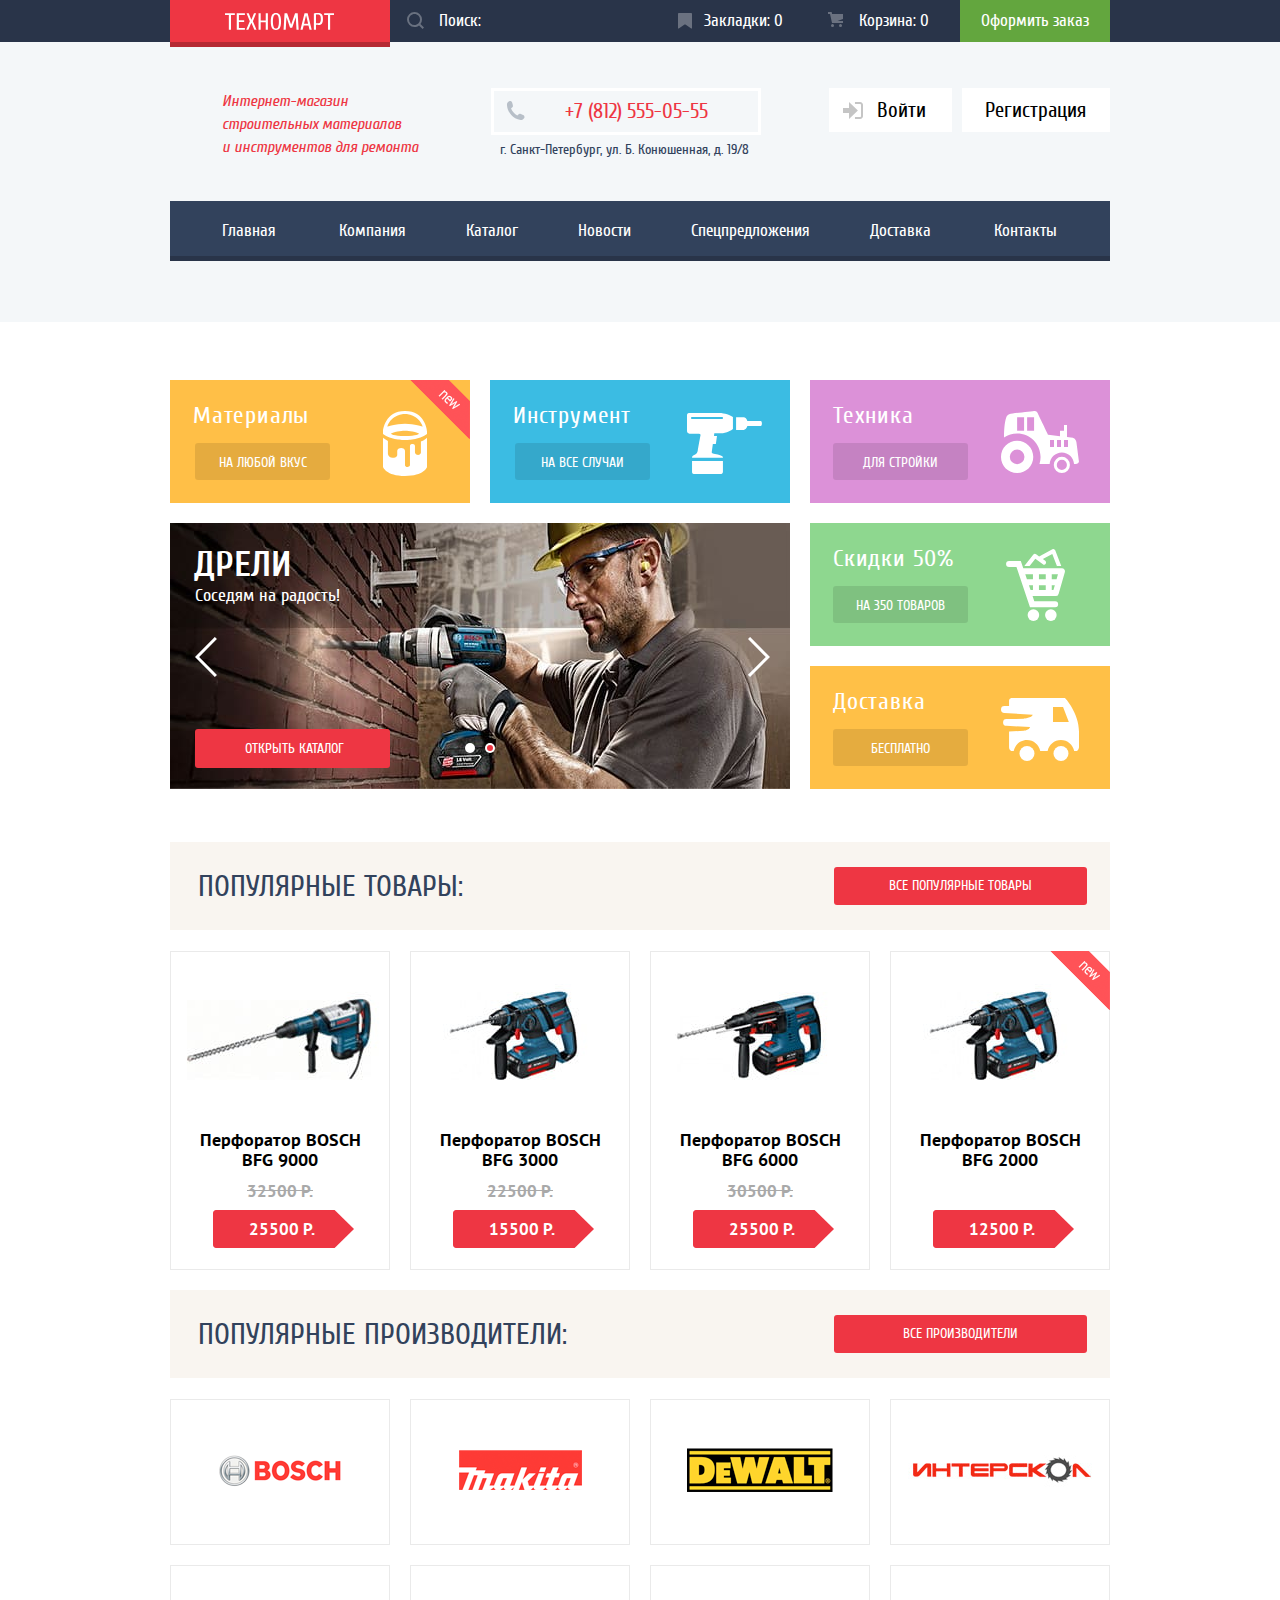
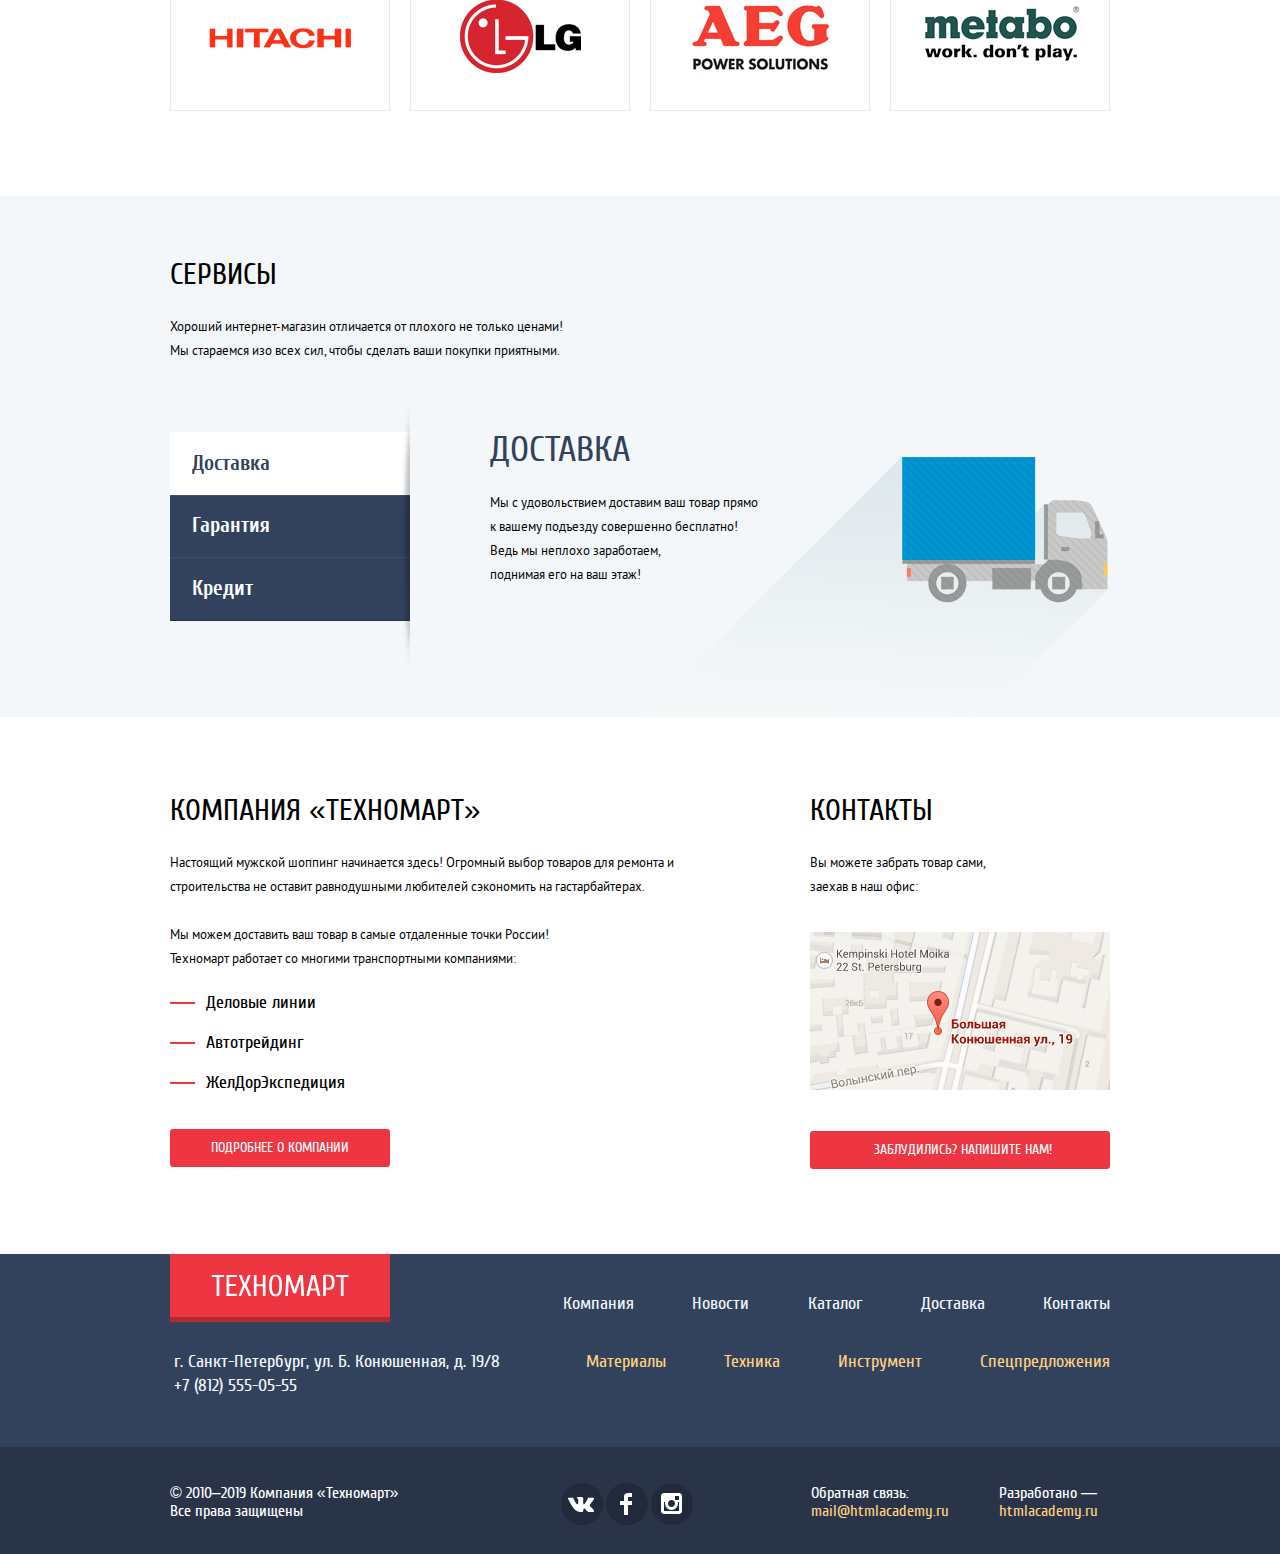
==== commit fb0f0cfd: "Правки" ====
--- a/index.html
+++ b/index.html
@@ -54,7 +54,7 @@
 
         <nav class="site-navigation container">
           <ul>
-            <li class="site-navigation-main-link"><a >Главная</a></li>
+            <li><a >Главная</a></li>
             <li class="site-navigation-company-link"><a href="about-company.html">Компания</a></li>
             <li><a href="catalog.html">Каталог</a></li>
             <li><a href="news.html">Новости</a></li>
@@ -131,12 +131,12 @@
           </div>
           <ul class="catalog-list list-wrapper">
             <li class="catalog-item">
-              <a href="catalog-item.html">
-                <h3>Перфоратор BOSCH BFG 9000</h3>
-                <p class="catalog-item-image">
-                  <img src="img/item-image1.jpg"  alt="Перфоратор BOSCH BFG 9000" width=218 height="170">
-                </p>
-              </a>
+              <div class="catalog-item-wrapper">
+                <a href="catalog-item.html">
+                  <h3>Перфоратор BOSCH BFG 9000</h3>
+                </a>
+                <img src="img/item-image1.jpg"  alt="Перфоратор BOSCH BFG 9000" width=218 height="170">
+              </div>
               <del>32500 р.</del>
               <p class="new-price">25500 р.</p>
               <div class="item-buttons">
@@ -146,27 +146,27 @@
             </li>
 
             <li class="catalog-item">
-             <a href="catalog-item.html">
-               <h3>Перфоратор BOSCH BFG 3000</h3>
-               <p class="catalog-item-image">
-                 <img src="img/item-image2.jpg" alt="Перфоратор BOSCH BFG 3000" width="218" height="170">
-               </p>
-             </a>
-             <del>22500 р.</del>
-             <p class="new-price">15500 р.</p>
-             <div class="item-buttons">
-               <button class="button-buy" type="button">Купить</button>
-               <button class="button-bookmark" type="button">В закладки</button>
-             </div>
-           </li>
+              <div class="catalog-item-wrapper">
+                <a href="catalog-item.html">
+                  <h3>Перфоратор BOSCH BFG 3000</h3>
+                </a>
+                <img src="img/item-image2.jpg"  alt="Перфоратор BOSCH BFG 3000" width=218 height="170">
+              </div>
+              <del>22500 р.</del>
+              <p class="new-price">15500 р.</p>
+              <div class="item-buttons">
+                <button class="button-buy" type="button">Купить</button>
+                <button class="button-bookmark" type="button">В закладки</button>
+              </div>
+            </li>
 
             <li class="catalog-item">
-              <a href="catalog-item.html">
-                <h3>Перфоратор BOSCH BFG 6000</h3>
-                <p class="catalog-item-image">
-                  <img src="img/item-image3.jpg" alt="Перфоратор BOSCH BFG 6000" width="218" height="170">
-                </p>
-              </a>
+              <div class="catalog-item-wrapper">
+                <a href="catalog-item.html">
+                  <h3>Перфоратор BOSCH BFG 6000</h3>
+                </a>
+                <img src="img/item-image3.jpg"  alt="Перфоратор BOSCH BFG 6000" width=218 height="170">
+              </div>
               <del>30500 р.</del>
               <p class="new-price">25500 р.</p>
               <div class="item-buttons">
@@ -176,12 +176,12 @@
             </li>
 
             <li class="catalog-item no-sale-item flag">
-              <a href="catalog-item.html">
-                <h3>Перфоратор BOSCH BFG 2000</h3>
-                <p class="catalog-item-image">
-                  <img src="img/item-image4.jpg" alt="Перфоратор BOSCH BFG 2000" width="218" height="170">
-                </p>
-              </a>
+              <div class="catalog-item-wrapper">
+                <a href="catalog-item.html">
+                  <h3>Перфоратор BOSCH BFG 2000</h3>
+                </a>
+                <img src="img/item-image2.jpg"  alt="Перфоратор BOSCH BFG 2000" width=218 height="170">
+              </div>
               <p class="new-price">12500 р.</p>
               <div class="item-buttons">
                 <button class="button-buy" type="button">Купить</button>
@@ -329,7 +329,7 @@
               <a class="logo-footer">
                 <img src="img/logo-footer.svg" alt="Техномарт" width="138" height="23">
               </a>
-              <address class="footer-adress">г. Санкт-Петербург, ул. Б. Конюшенная, д. 19/8
+              <address class="footer-adress" x-ms-format-detection="none">г. Санкт-Петербург, ул. Б. Конюшенная, д. 19/8
                 +7 (812) 555-05-55
               </address>
             </div>
--- a/css/style.css
+++ b/css/style.css
@@ -467,8 +467,8 @@
   margin-top: 0px;
   margin-right: 0px;
   margin-left: 0px;
-  padding-left: 0px;
-  padding-right: 0px;
+  padding-left: 22px;
+  padding-right: 22px;
 
   list-style: none;
 }
@@ -486,18 +486,12 @@
   color: #ffffff;
 }
 
-.site-navigation-main-link a {
-  padding-left: 52px;
-}
 
 .site-navigation-company-link a,
 .site-navigation-contacts-link a {
   padding-left: 33px;
 }
 
-.site-navigation-contacts-link a {
-  padding-right: 52px;
-}
 
 .site-navigation a:hover,
 .site-navigation a:focus {
@@ -951,12 +945,7 @@
   border: 1px solid #eaeaea;
 }
 
-.catalog-item-image {
-  margin-top: 0px;
-  margin-bottom: 8px;
-}
-
-.catalog-item a {
+.catalog-item-wrapper {
   display: flex;
   flex-direction: column-reverse;
 }
@@ -981,6 +970,8 @@
 .catalog-item img {
   display: block;
   margin: 0 auto;
+  margin-top: 0px;
+  margin-bottom: 8px;
 }
 
 .catalog-item.flag::after {
@@ -1040,7 +1031,7 @@
   padding-bottom: 40px;
   padding-left: 0px;
 
-  background-color: rgba(255,255,255,0.9);
+  background-color: #ffffff;
   z-index: 10;
 }
 
@@ -1135,14 +1126,10 @@
   display: none;
 }
 
-.catalog-item:hover .item-buttons {
-  display: block;
-}
-
+.catalog-item:hover .item-buttons,
 .catalog-item:focus-within .item-buttons {
   display: block;
 }
-
 
 /* популярные производители */
 
@@ -1338,7 +1325,7 @@
 
 .services-heading {
   margin-top: 36px;
-  margin-bottom: 24px;
+  margin-bottom: 23px;
 
   font-family: "Cuprum", Arial, sans-serif;
   font-size: 36px;
@@ -1416,7 +1403,7 @@
 }
 
 .transport-wrapper {
-  width: 386px;
+  width: 400px;
   margin-bottom: 16px;
 }
 
@@ -1464,7 +1451,7 @@
 
 .map {
   display: block;
-  margin-bottom: 32px;
+  margin-bottom: 33px;
 }
 
 .contacts-wrapper .red-button {
@@ -1942,6 +1929,7 @@
 
   background-image: url("../img/checkbox-off.svg");
   background-repeat: no-repeat;
+  opacity: 0.79;
 
   top: 0px;
   left: -33px;
@@ -1956,31 +1944,12 @@
 
   background-image: url("../img/checkbox-on.svg");
   background-repeat: no-repeat;
+  opacity: 0.79;
 
   top: 0px;
   left: -33px;
 }
 
-.filter-input-checkbox:hover + label::before,
-.filter-input-checkbox:focus + label::before {
-  background-image: url("../img/checkbox-off-hover.svg");
-}
-
-.filter-input-checkbox:disabled + label::before {
-  background-image: url("../img/checkbox-off-hover.svg");
-  opacity: 0.3;
-}
-
-.filter-input-checkbox:checked:hover + label::before,
-.filter-input-checkbox:checked:focus + label::before {
-  background-image: url("../img/checkbox-on-hover.svg");
-}
-
-.filter-input-checkbox:checked:disabled + label::before {
-  background-image: url("../img/checkbox-on-hover.svg");
-  opacity: 0.3;
-}
-
 .filter-input-radio + label::before {
   content: "";
   position: absolute;
@@ -1990,6 +1959,7 @@
 
   background-image: url("../img/radio-off.svg");
   background-repeat: no-repeat;
+  opacity: 0.79;
 
   top: 0px;
   left: -35px;
@@ -2004,31 +1974,29 @@
 
   background-image: url("../img/radio-on.svg");
   background-repeat: no-repeat;
+  opacity: 0.79;
 
   top: 0px;
   left: -35px;
 }
 
+.filter-input-checkbox:hover + label::before,
+.filter-input-checkbox:focus + label::before,
+.filter-input-checkbox:checked:hover + label::before,
+.filter-input-checkbox:checked:focus + label::before,
 .filter-input-radio:hover + label::before,
-.filter-input-radio:focus + label::before {
-  background-image: url("../img/radio-off-hover.svg");
-}
-
-.filter-input-radio:disabled + label::before {
-  background-image: url("../img/radio-off-hover.svg");
-  opacity: 0.3;
-}
-
+.filter-input-radio:focus + label::before,
 .filter-input-radio:checked:hover + label::before,
 .filter-input-radio:checked:focus + label::before {
-  background-image: url("../img/radio-on-hover.svg");
-}
-
+  opacity: 1;
+}
+
+.filter-input-checkbox:disabled + label::before,
+.filter-input-checkbox:checked:disabled + label::before,
+.filter-input-radio:disabled + label::before,
 .filter-input-radio:checked:disabled + label::before {
-  background-image: url("../img/radio-on-hover.svg");
   opacity: 0.3;
 }
-
 
 .results-button {
   width: 140px;
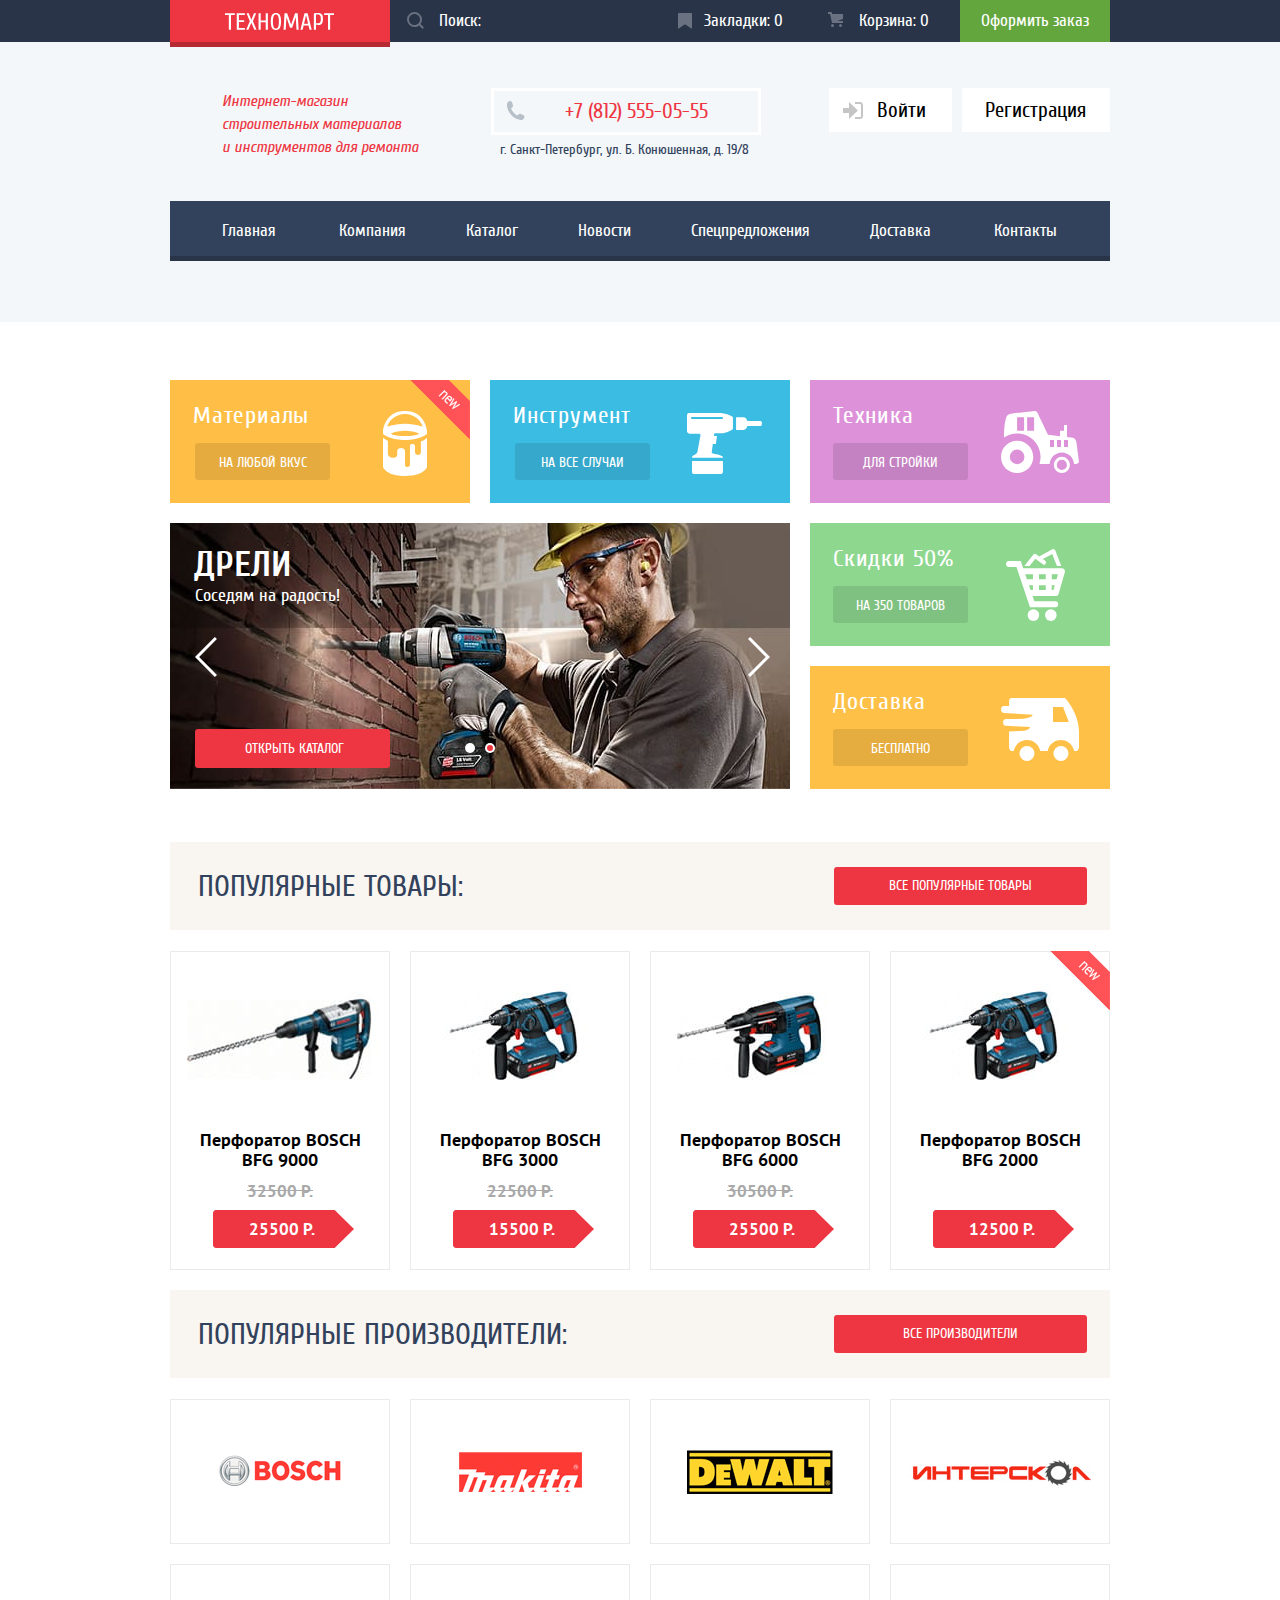
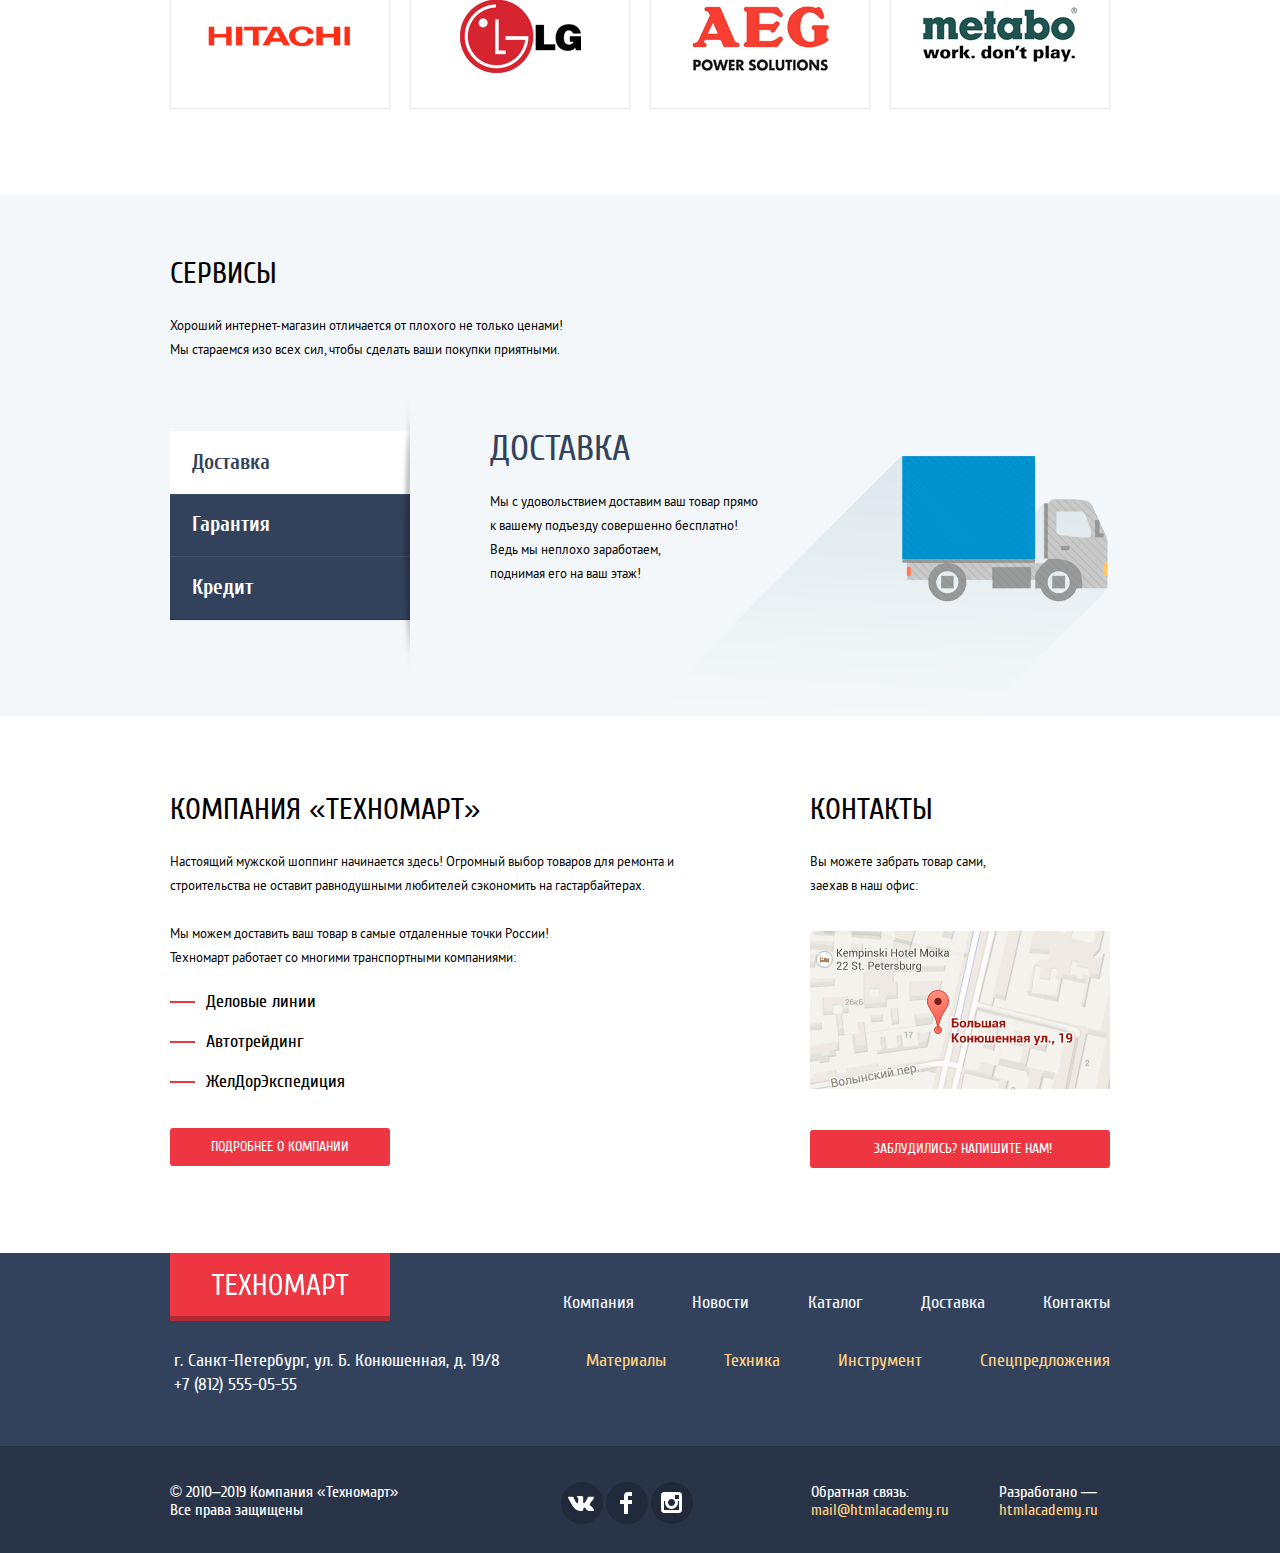
==== commit b8633e1f: "правки" ====
--- a/index.html
+++ b/index.html
@@ -198,50 +198,50 @@
           </div>
           <ul class="manufacturers-item">
             <li>
-              <a class="item-bosch" href="#">
+              <a href="#">
                 <img src="img/bosch.png" alt="BOSCH" width="126" height="37">
               </a>
             </li>
 
             <li>
-              <a class="item-makita" href="#">
+              <a href="#">
                 <img src="img/makita.png" alt="Makita" width="123" height="40">
               </a>
             </li>
 
             <li>
-              <a class="item-dewalt" href="#">
+              <a href="#">
                 <img src="img/de-walt.png" alt="DeWALT" width="146" height="44">
               </a>
             </li>
 
             <li>
-              <a class="item-interscol" href="#">
-                <img src="img/interscol.png" alt="Интерскол" width="200" height="88">
-              </a>
-            </li>
-
-            <li>
-              <a class="item--hitachi" href="#">
+              <a href="#">
+                <img src="img/interscol.png" alt="Интерскол" width="200" height="78">
+              </a>
+            </li>
+
+            <li>
+              <a href="#">
                 <img src="img/hitachi.png" alt="HITACHI" width="169" height="31">
               </a>
             </li>
 
             <li>
-              <a class="item-lg" href="#">
+              <a href="#">
                 <img src="img/lg.png" alt="LG" width="121" height="73">
               </a>
             </li>
 
             <li>
-              <a class="item-aeg" href="#">
+              <a href="#">
                 <img src="img/aeg.png" alt="AEG power solitions" width="151" height="96">
               </a>
             </li>
 
             <li>
-              <a class="item-metabo" href="#">
-                <img src="img/metabo.png" alt="Metabo" width="204" height="69">
+              <a href="#">
+                <img src="img/metabo.png" alt="Metabo" width="204" height="65">
               </a>
             </li>
           </ul>
@@ -259,22 +259,22 @@
                 <button class="services-button" type="button">Кредит</button>
               </div>
               <ul class="services-slider">
-                <li class="slide-delivery">
+                <li class="slide slide-delivery active-slide">
                   <h3 class="services-heading">Доставка</h3>
-                  <p class="services-description">Мы с удовольствием доставим ваш товар прямо
+                  <p class="services-description">Мы с удовольствием доставим ваш товар прямо<br>
                     к вашему подъезду совершенно бесплатно!
-                    Ведь мы неплохо заработаем,<br>
+                    Ведь&nbsp;мы&nbsp;неплохо&nbsp;заработаем,<br>
                     поднимая его на ваш этаж!</p>
                 </li>
-                <li class="slide-guarantee">
+                <li class="slide slide-guarantee">
                   <h3 class="services-heading">Гарантия</h3>
                   <p class ="services-description">Если купленный у нас товар поломается или заискрит,<br>
                     а также в случае пожара, спровоцированного его возгоранием, вы всегда можете быть уверены в нашей гарантии. Мы обменяем сгоревший товар на новый.<br>
                     Дом уж восстановите как-нибудь сами.</p>
                 </li>
-                <li class="slide-credit">
+                <li class="slide slide-credit">
                   <h3 class="services-heading">Кредит</h3>
-                  <p class ="services-description">Залезть в долговую яму стало проще!
+                  <p class ="services-description">Залезть в долговую яму стало проще! <br>
                     Кредитные консультанты придут вам на помощь.</p>
                   <a class="red-button credit-red-button" href="#">Отправить заявку</a>
                 </li>
@@ -315,7 +315,7 @@
             <a class="map" href="map.html">
               <img src="img/map.png" alt="Наш адрес: г. Санкт-Петербург, ул. Большая Конюшенная, дом 19/8" width="300" height="158">
             </a>
-            <a class="red-button" href="modal-window.html">Заблудились? Напишите нам!</a>
+            <a class="red-button feedback-form" href="modal-window.html">Заблудились? Напишите нам!</a>
           </div>
         </section>
       </main>
@@ -408,5 +408,7 @@
         </button>
       </div>
 
+      <script src="js/script.js"></script>
+
   </body>
 </html>
--- a/css/style.css
+++ b/css/style.css
@@ -1126,7 +1126,10 @@
   display: none;
 }
 
-.catalog-item:hover .item-buttons,
+.catalog-item:hover .item-buttons {
+  display: block;
+}
+
 .catalog-item:focus-within .item-buttons {
   display: block;
 }
@@ -1134,7 +1137,7 @@
 /* популярные производители */
 
 .manufacturers {
-  padding-bottom: 65px;
+  padding-bottom: 66px;
 }
 
 .manufacturers-item {
@@ -1181,48 +1184,11 @@
   margin: 0 auto;
 }
 
-.item-bosch {
-  padding-top: 53px;
-  padding-bottom: 54px;
-}
-
-.item-makita {
-  padding-top: 50px;
-  padding-bottom: 54px;
-}
-
-.item-dewalt {
-  padding-top: 48px;
-  padding-bottom: 52px;
-}
-
-.item-interscol {
-  padding-top: 20px;
-  padding-bottom: 36px;
-}
-
-.item--hitachi {
-  padding-top: 57px;
-  padding-bottom: 56px;
-  padding-left: 3px;
-}
-
-.item-lg {
-  padding-top: 34px;
-  padding-bottom: 37px;
-}
-
-.item-aeg {
-  padding-top: 22px;
-  padding-bottom: 26px;
-}
-
-.item-metabo {
-  padding-top: 33px;
-  padding-bottom: 42px;
-  padding-left: 4px;
-}
-
+.manufacturers-item li {
+  display: flex;
+  justify-content: center;
+  align-items: center;
+}
 
 /* Сервисы */
 
@@ -1341,39 +1307,31 @@
   margin-bottom: 0px;
 }
 
+.slide {
+  display: none;
+  background-repeat: no-repeat;
+}
+
+.slide p {
+  width: 380px;
+}
+
 .slide-delivery {
-  display: block;
   background-image: url("../img/delivery.png");
-  background-repeat: no-repeat;
   background-position: 150px 25px;
 }
 
-.slide-delivery p {
-  width: 275px;
-}
-
 .slide-guarantee {
-  display: none;
-
   background-image: url("../img/guarantee.png");
-  background-repeat: no-repeat;
   background-position: top right;
 }
 
-.slide-guarantee p {
-  width: 379px;
-}
-
 .slide-credit {
-  display: none;
-
   background-image: url("../img/credit.png");
-  background-repeat: no-repeat;
   background-position: top right;
 }
 
 .slide-credit p {
-  width: 279px;
   margin-bottom: 30px;
 }
 
@@ -1383,6 +1341,10 @@
   padding-bottom: 10px;
 
   background-color: #ff5357;
+}
+
+.active-slide {
+  display: block;
 }
 
 /* О компании */
@@ -2091,7 +2053,6 @@
 }
 
 .dir {
-  /* margin-right: 17px; */
   margin-top: 7px;
 }
 
@@ -2099,20 +2060,16 @@
   margin-right: 17px;
 }
 
-.up path,
-.down path {
+.up-down-dir path {
   fill: #c5c5c5
 }
 
-.up:hover path,
-.down:hover path,
-.up:hover path,
-.down:hover path {
+.up-down-dir:hover path,
+.up-down-dir:focus path {
   fill: #231F20;
 }
 
-.up:active path,
-.down:active path {
+.up-down-dir:active path {
   fill: #ee3643;
 }
 
@@ -2449,16 +2406,57 @@
 
 /* Стилизация модальных окон */
 
+@keyframes bounce {
+  0% {
+    transform: translateY(-2000px);
+  }
+
+  70% {
+    transform: translateY(30px);
+  }
+
+  90% {
+    transform: translateY(-10px);
+  }
+
+  100% {
+    transform: translateY(0);
+  }
+}
+
+@keyframes shake {
+  0%,
+  100% {
+    transform: translateX(0);
+  }
+
+  10%,
+  30%,
+  50%,
+  70%,
+  90% {
+    transform: translateX(-10px);
+  }
+
+  20%,
+  40%,
+  60%,
+  80% {
+    transform: translateX(10px);
+  }
+}
+
 .modal {
   position: fixed;
   left: 50%;
-  top: 50%;
-  transform: translateX(-50%) translateY(-50%);
 }
 
 .modal-form {
   display: none;
   width: 620px;
+
+  margin-left: -310px;
+  top: 95px;
 
   background-color: #ffffff;
   border-top: 7px solid #ff5257;
@@ -2578,6 +2576,9 @@
   width: 940px;
   height: 446px;
 
+  margin-left: -470px;
+  top: 95px;
+
   box-shadow: 0 0 14.7px 1.3px rgba(47, 42, 43, 0.5);
 
   z-index: 30;
@@ -2586,6 +2587,9 @@
 .modal-basket {
   display: none;
   width: 620px;
+
+  margin-left: -310px;
+  top: 150px;
 
   background-color: #ffffff;
   box-shadow: 0px 20px 40px 0 rgba(41, 52, 73, 0.75);
@@ -2650,3 +2654,13 @@
   color: rgba(0, 0, 0, 0.3);
   outline: none;
 }
+
+.modal-show {
+  display: block;
+
+  animation: bounce 0.6s;
+}
+
+.modal-error {
+  animation: shake 0.6s;
+}
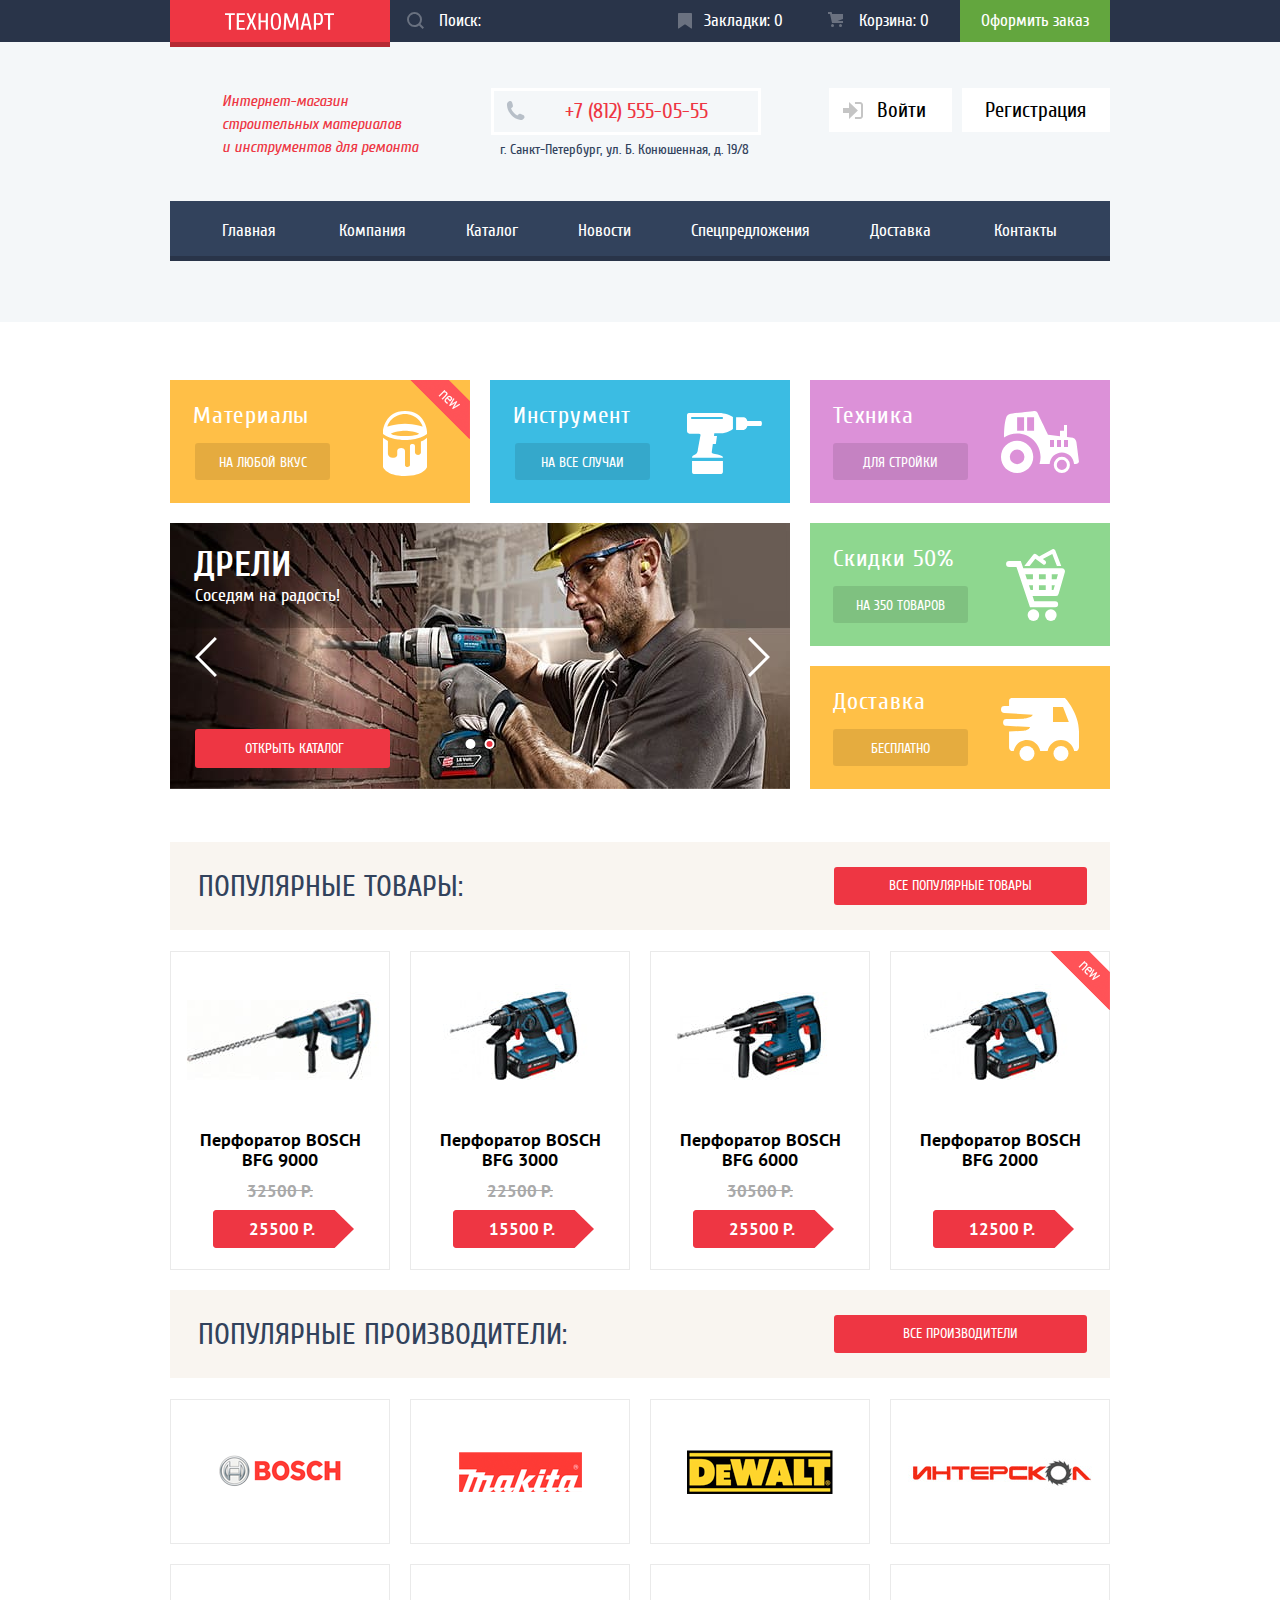
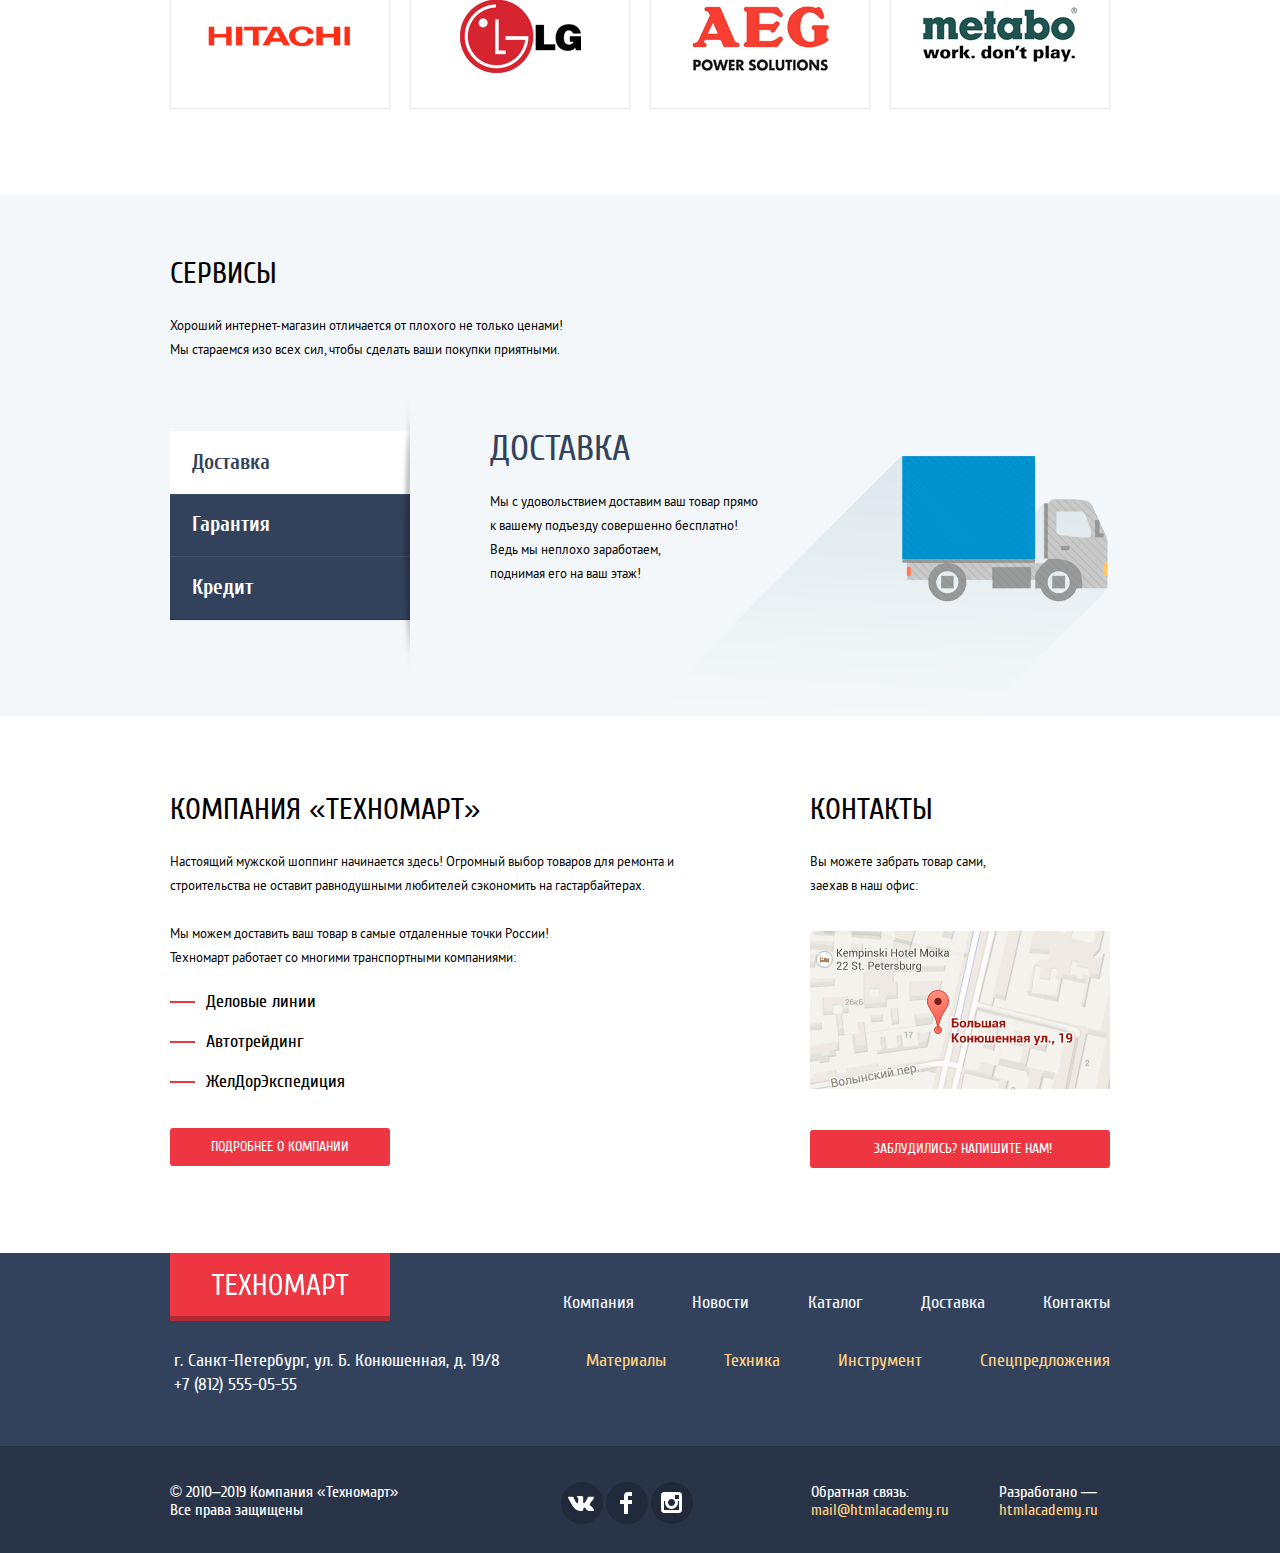
==== commit 3a089152: "js" ====
--- a/index.html
+++ b/index.html
@@ -88,26 +88,26 @@
             <div class="slide-wrapper">
               <div class="slide-container">
                 <ul class="slide-tool">
-                  <li class="drill">
+                  <li class="hummer-drill js-slide">
+                    <h3>Перфораторы</h3>
+                    <span>Настоящие мужские игрушки</span>
+                    <img src="img/slide-image2.jpg" alt="Перфораторы" width="620" height="266">
+                    <a class="red-button slide-red-button" href="catalog-hammer-drill.html">Открыть каталог</a>
+                  </li>
+                  <li class="drill js-slide js-slide-active">
                     <h3>Дрели</h3>
                     <span>Соседям на радость!</span>
                     <img src="img/slide-image1.jpg" alt="Дрели" width="620" height="266">
                     <a class="red-button slide-red-button" href="catalog-drill.html">Открыть каталог</a>
-                  </li>
-                  <li class="hummer-drill">
-                    <h3>Перфораторы</h3>
-                    <span>Настоящие мужские игрушки</span>
-                    <img src="img/slide-image2.jpg" alt="Перфораторы" width="620" height="266">
-                    <a class="red-button slide-red-button" href="catalog-hammer-drill.html">Открыть каталог</a>
                   </li>
                 </ul>
                 <div>
                   <button class="forward" type="button"><span class="visually-hidden">Вперед</span></button>
                   <button class="back" type="button"><span class="visually-hidden">Назад</span></button>
                 </div>
-                <div>
-                  <button class="slide-1" type="button"><span class="visually-hidden">Слайд 1</span></button>
-                  <button class="slide-2 indicator" type="button"><span class="visually-hidden">Слайд 2</span></button>
+                <div class="slide-btn-wrapper">
+                  <button class="slide-btn js-slider-btn" type="button"><span class="visually-hidden">Слайд 1</span></button>
+                  <button class="slide-btn js-slider-btn active" type="button"><span class="visually-hidden">Слайд 2</span></button>
                 </div>
               </div>
 
@@ -129,7 +129,7 @@
             <h2>Популярные товары:</h2>
             <a class="red-button red-button-popular" href="popular.html">Все популярные товары</a>
           </div>
-          <ul class="catalog-list list-wrapper">
+          <ul class="catalog-list list-wrapper js-catalog">
             <li class="catalog-item">
               <div class="catalog-item-wrapper">
                 <a href="catalog-item.html">
@@ -254,25 +254,25 @@
               Мы стараемся изо всех сил, чтобы сделать ваши покупки приятными.</p>
             <div class="services-slide-wrapper">
               <div class="services-buttons">
-                <button class="services-button services-active" type="button">Доставка</button>
+                <button class="services-button active" type="button">Доставка</button>
                 <button class="services-button" type="button">Гарантия</button>
                 <button class="services-button" type="button">Кредит</button>
               </div>
               <ul class="services-slider">
-                <li class="slide slide-delivery active-slide">
+                <li class="slide slide-delivery active-slide js-slide js-slide-active">
                   <h3 class="services-heading">Доставка</h3>
                   <p class="services-description">Мы с удовольствием доставим ваш товар прямо<br>
                     к вашему подъезду совершенно бесплатно!
                     Ведь&nbsp;мы&nbsp;неплохо&nbsp;заработаем,<br>
                     поднимая его на ваш этаж!</p>
                 </li>
-                <li class="slide slide-guarantee">
+                <li class="slide slide-guarantee js-slide">
                   <h3 class="services-heading">Гарантия</h3>
                   <p class ="services-description">Если купленный у нас товар поломается или заискрит,<br>
                     а также в случае пожара, спровоцированного его возгоранием, вы всегда можете быть уверены в нашей гарантии. Мы обменяем сгоревший товар на новый.<br>
                     Дом уж восстановите как-нибудь сами.</p>
                 </li>
-                <li class="slide slide-credit">
+                <li class="slide slide-credit js-slide">
                   <h3 class="services-heading">Кредит</h3>
                   <p class ="services-description">Залезть в долговую яму стало проще! <br>
                     Кредитные консультанты придут вам на помощь.</p>
@@ -408,6 +408,17 @@
         </button>
       </div>
 
+      <div class="modal modal-basket">
+        <p>Товар добавлен в корзину!</p>
+        <div class="basket-buttons">
+          <a class="red-button js-modal-close" href="#">Оформить заказ</a>
+          <a class="basket-continue js-modal-close" href="#">Продолжить покупки</a>
+        </div>
+        <button class="modal-close js-modal-close" type="button">
+          <span class="visually-hidden">Закрыть</span>
+        </button>
+      </div>
+
       <script src="js/script.js"></script>
 
   </body>
--- a/css/style.css
+++ b/css/style.css
@@ -791,14 +791,21 @@
   opacity: 0.3;
 }
 
-.slide-1 {
-  position: absolute;
+.slide-btn-wrapper {
+  position: absolute;
+  bottom: 33px;
+  left: 50%;
+  transform: translateX(-50%);
+}
+
+.slide-btn {
+  position: relative;
   width: 10px;
   height: 10px;
   padding-left: 0px;
   padding-right: 0px;
-  bottom: 36px;
-  left: 295px;
+  margin-left: 3px;
+  margin-right: 3px;
 
   background-color: #ffffff;
   background-repeat: no-repeat;
@@ -807,24 +814,7 @@
   border-radius: 50%;
 }
 
-.slide-2 {
-  position: absolute;
-  width: 10px;
-  height: 10px;
-  padding-left: 0px;
-  padding-right: 0px;
-  bottom: 36px;
-  right: 295px;
-
-  background-color: #ffffff;
-  background-repeat: no-repeat;
-  border: none ;
-
-  border-radius: 50%;
-}
-
-
-.indicator::before {
+.slide-btn.active::before {
   content: "";
   position: absolute;
 
@@ -838,10 +828,6 @@
   background-repeat: no-repeat;
 
   border-radius: 50%;
-}
-
-.hummer-drill {
-  display: none;
 }
 
 .discounts {
@@ -1267,8 +1253,8 @@
   outline: none;
 }
 
-.services-active,
-.services-active:hover,
+.services-button.active,
+.services-button.active:hover,
 .services-button:active {
   color: #32425c;
 
@@ -1344,6 +1330,14 @@
 }
 
 .active-slide {
+  display: block;
+}
+
+.js-slide {
+  display: none;
+}
+
+.js-slide-active {
   display: block;
 }
 
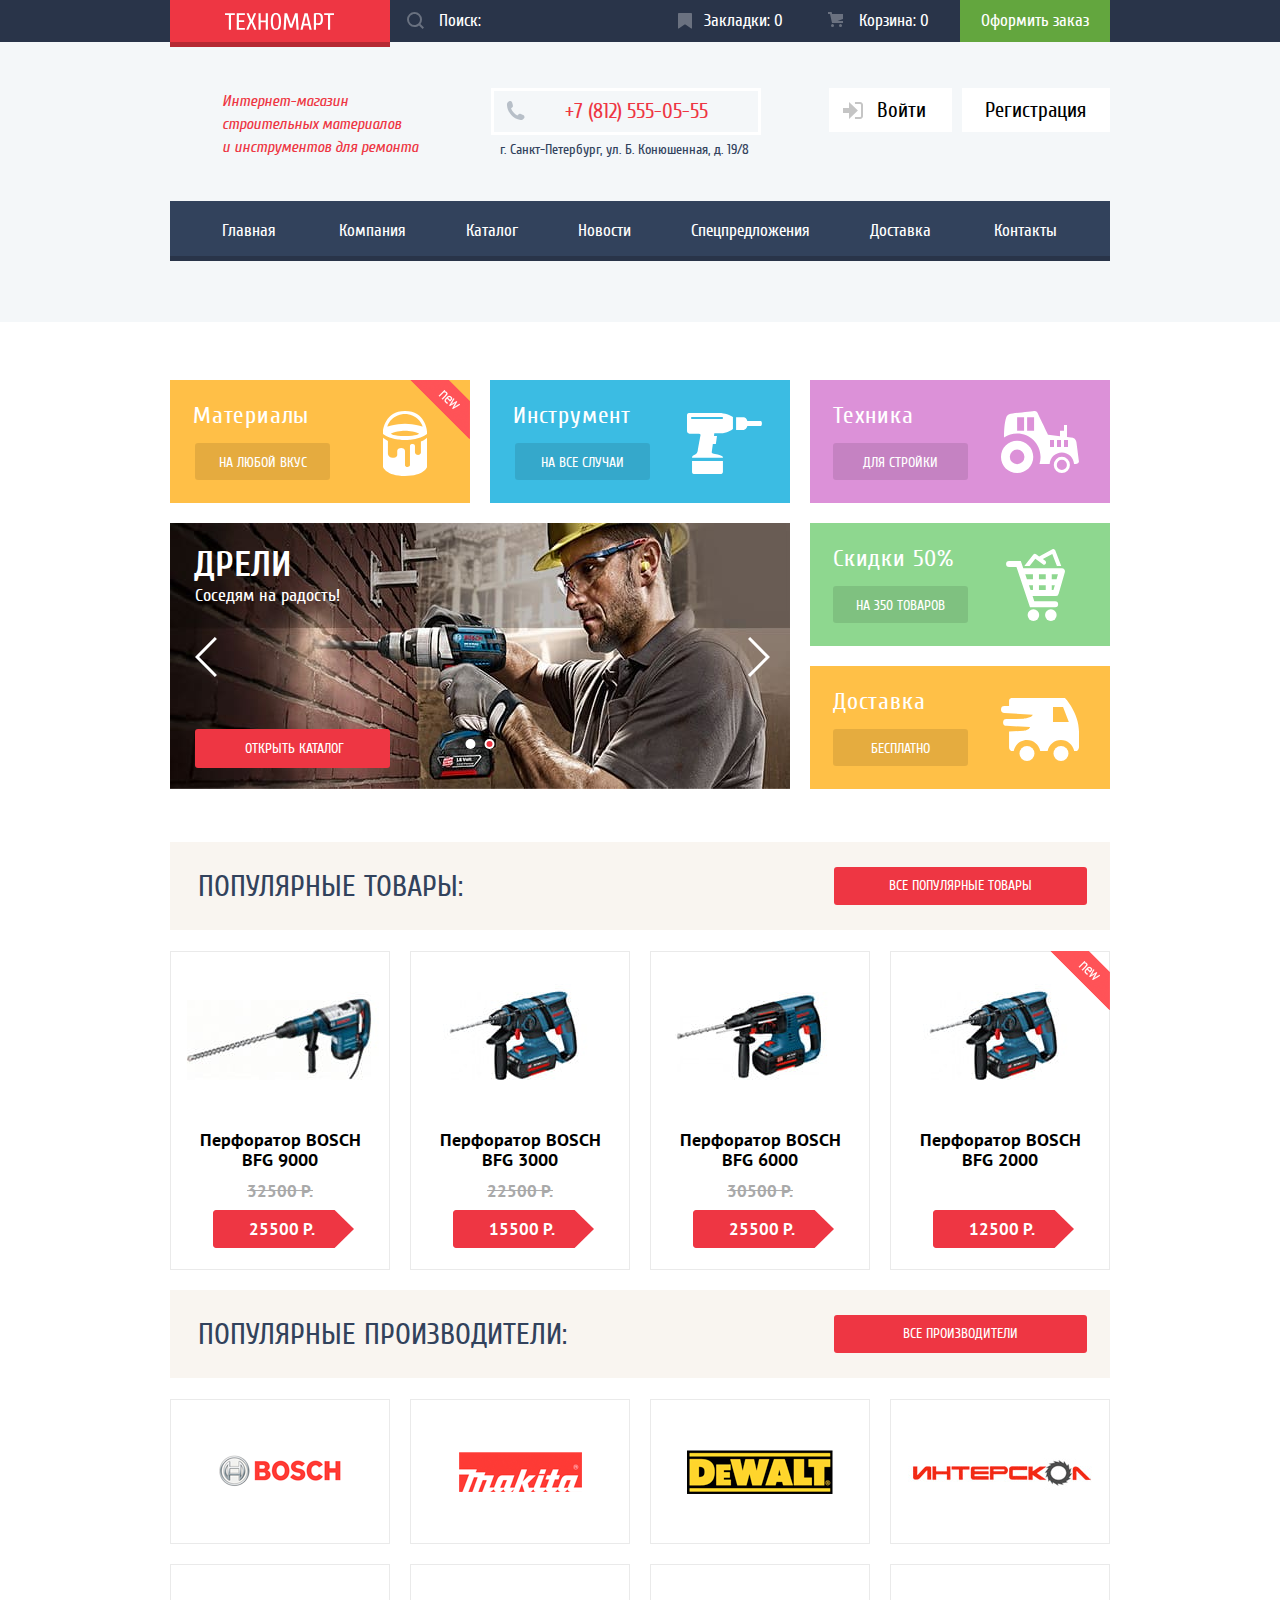
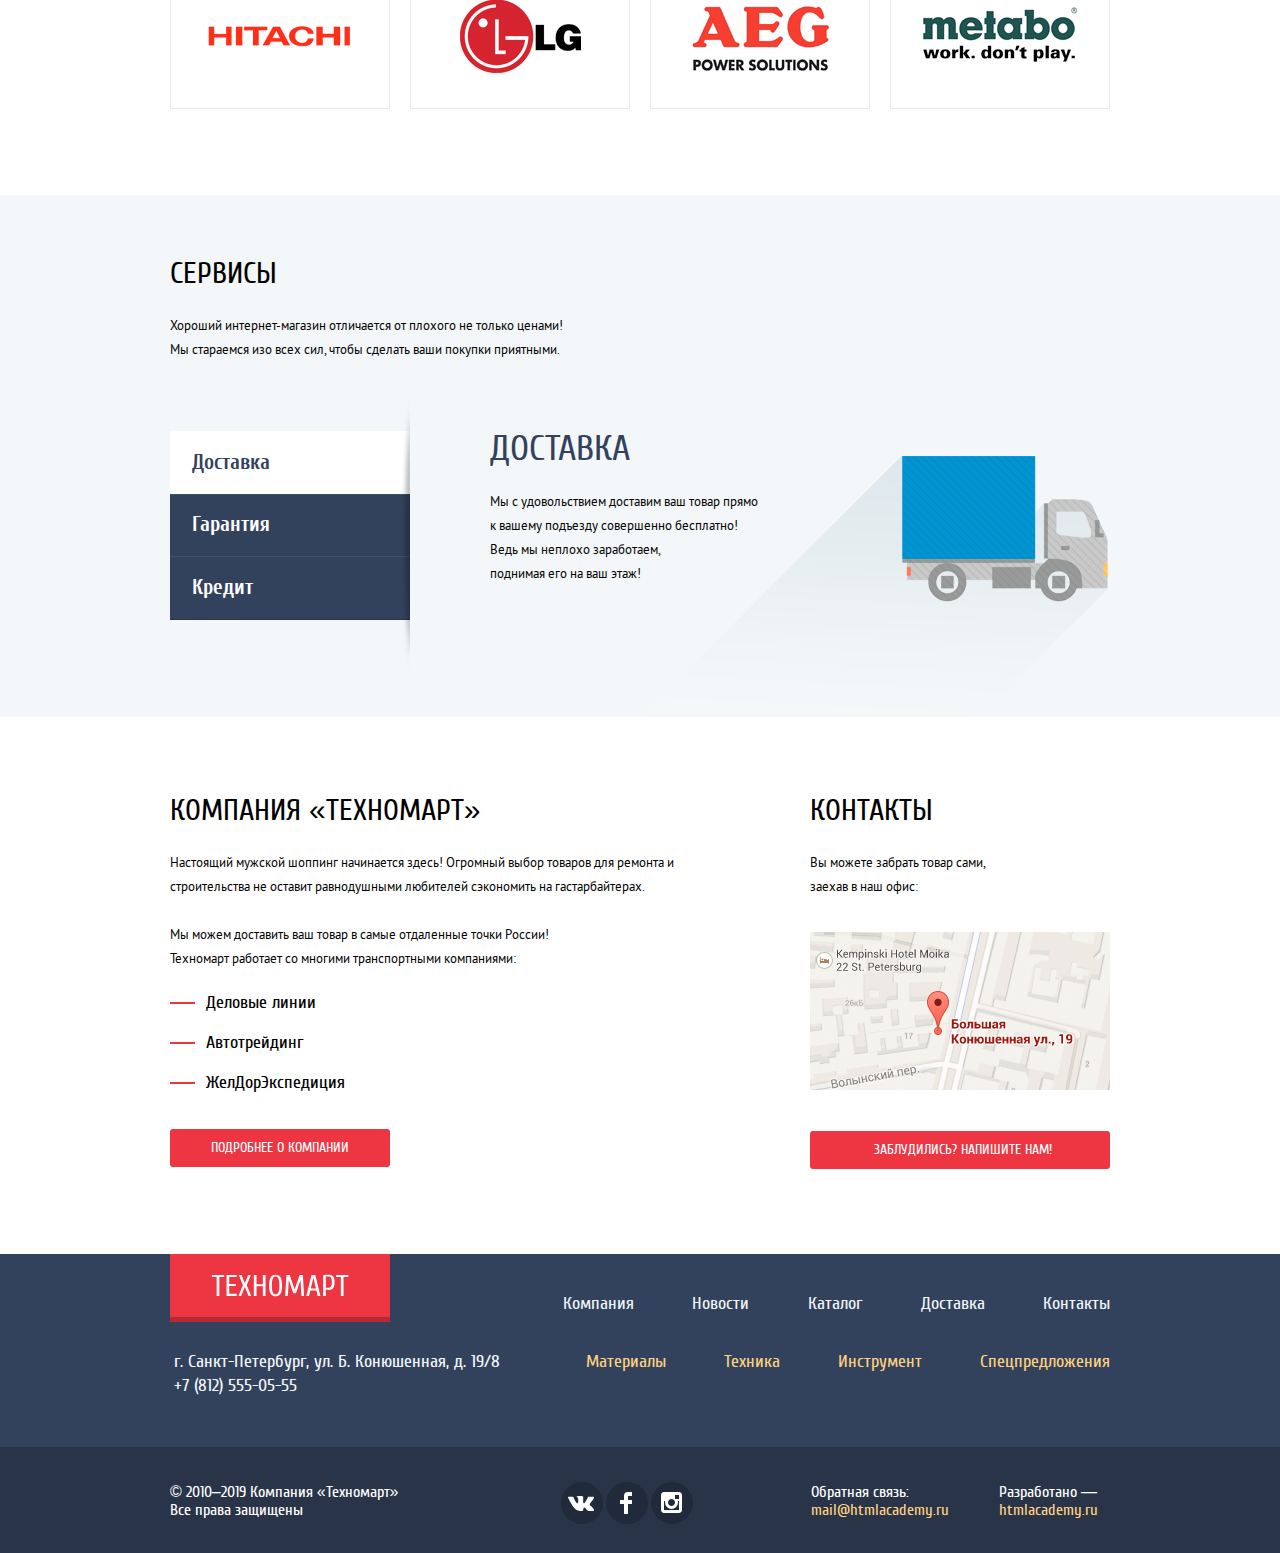
==== commit b7bf6f62: "changes" ====
--- a/index.html
+++ b/index.html
@@ -329,9 +329,9 @@
               <a class="logo-footer">
                 <img src="img/logo-footer.svg" alt="Техномарт" width="138" height="23">
               </a>
-              <address class="footer-adress" x-ms-format-detection="none">г. Санкт-Петербург, ул. Б. Конюшенная, д. 19/8
-                +7 (812) 555-05-55
-              </address>
+              <address class="footer-adress">г. Санкт-Петербург, ул. Б. Конюшенная, д. 19/8</address>
+              <a class="footer-adress" href="tel:+78125550555">+7 (812) 555-05-55</a>
+
             </div>
             <div class="footer-nav-wrapper">
               <ul class="footer-nav">
--- a/css/style.css
+++ b/css/style.css
@@ -919,8 +919,15 @@
 
 .list-wrapper {
   display: flex;
-  justify-content: space-between;
   flex-wrap: wrap;
+}
+
+.list-wrapper li {
+  margin-right: 20px;
+}
+
+.list-wrapper li:nth-child(4n) {
+  margin-right: 0px;
 }
 
 .catalog-item {
@@ -1180,12 +1187,13 @@
 
 .services {
   background-color: #f4f7f9;
+  padding-top: 64px;
 }
 
 .heading {
   margin-top: 0px;
   margin-bottom: 25px;
-  padding-top: 64px;
+  padding-top: 0px;
 
   font-family: "Cuprum", Arial, sans-serif;
   font-size: 30px;
@@ -1272,7 +1280,8 @@
 }
 
 .services-slider li {
-  padding-bottom: 130px;
+  min-height: 286px;
+  padding-bottom: 30px;
 }
 
 .services-heading {
@@ -1346,7 +1355,7 @@
 .about-company {
   display: flex;
   justify-content: space-between;
-  padding-top: 15px;
+  padding-top: 79px;
   padding-bottom: 85px;
 }
 
@@ -2155,14 +2164,11 @@
 }
 
 .about-product {
+  padding-top: 65px;
   padding-bottom: 36px;
   background-color: #f4f7f9;
 }
 
-.about-product .heading {
-  padding-top: 65px;
-}
-
 
 /* Стилизация футера */
 
@@ -2175,7 +2181,7 @@
 .footer-flex {
   display: flex;
   justify-content: space-between;
-  padding-bottom: 49px;
+  padding-bottom: 48px;
 }
 
 .footer-logo-wrapper {
@@ -2280,7 +2286,7 @@
   display: flex;
   flex-wrap: wrap;
 
-  padding-top: 35px;
+  padding-top: 34px;
 }
 
 .footer-copyright-company {
